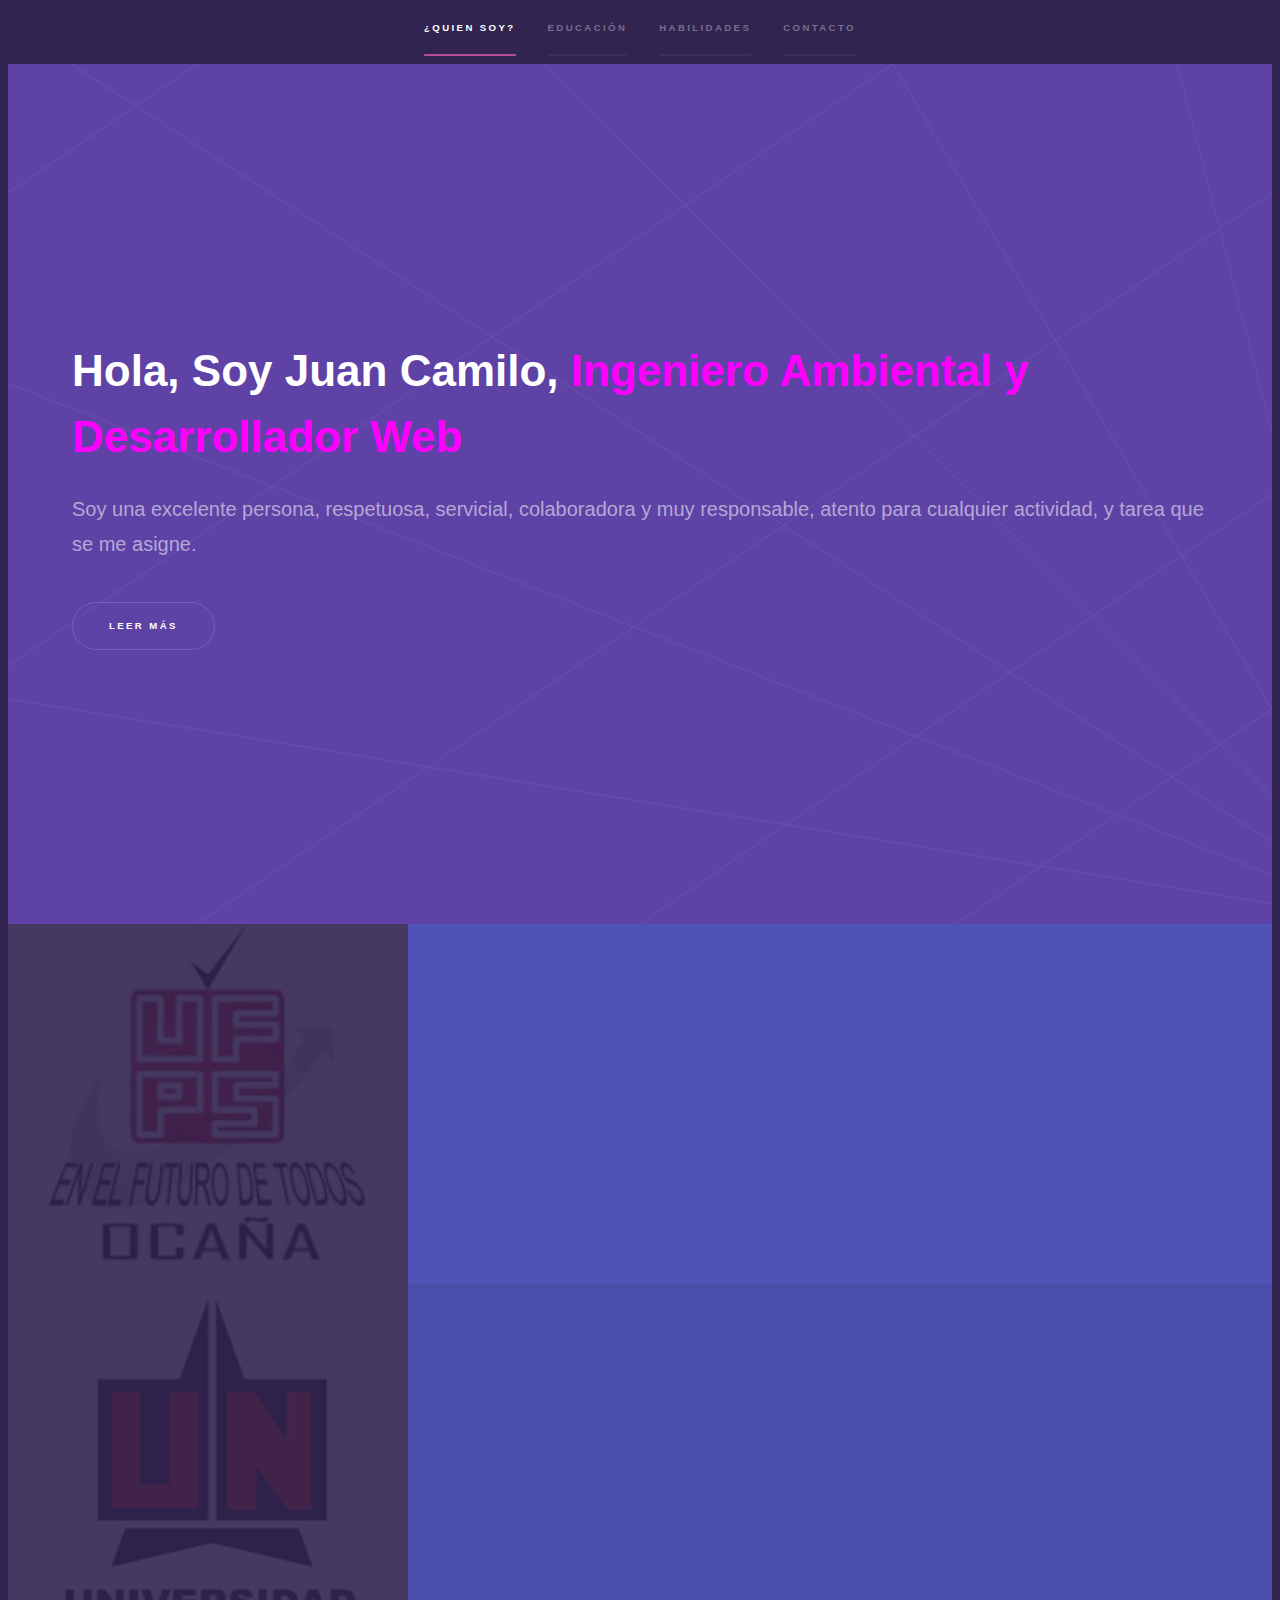
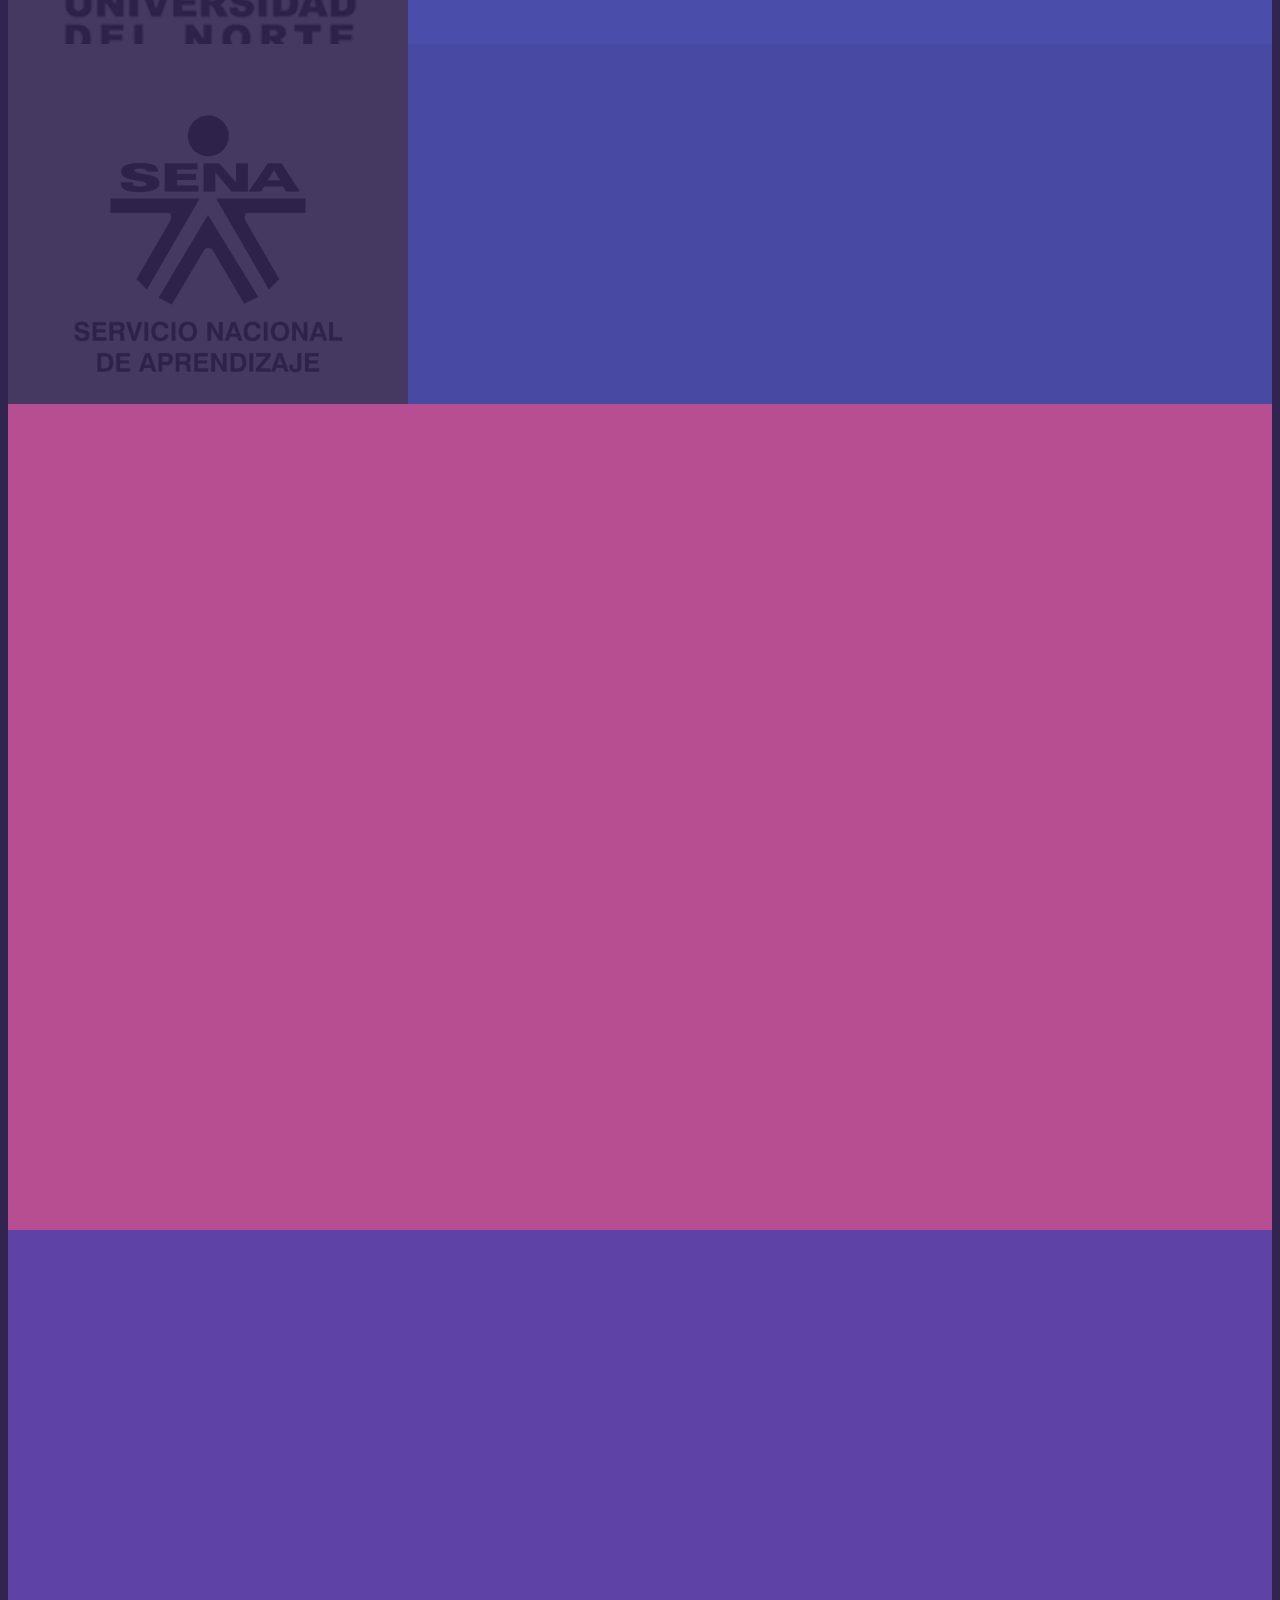
==== index.html @ 14f46b08 "Cambio Imagenes" ====
<!DOCTYPE HTML>

<html>
	<head>
		<title>Portafolio Juan Camilo</title>
		<meta charset="utf-8" />
		<meta name="viewport" content="width=device-width, initial-scale=1, user-scalable=no" />
		<link rel="stylesheet" href="assets/css/main.css" />
		<noscript><link rel="stylesheet" href="assets/css/noscript.css" /></noscript>
	</head>
	<body class="is-preload">

		<!-- Sidebar -->
			<section id="sidebar">
				<div class="inner">
					<nav>
						<ul>
							<li><a href="#intro">¿Quien Soy?</a></li>
							<li><a href="#one">Educación</a></li>
							<li><a href="#two">Habilidades</a></li>
							<li><a href="#three">Contacto</a></li>
						</ul>
					</nav>
				</div>
			</section>

		<!-- Wrapper -->
			<div id="wrapper">

				<!-- Intro -->
					<section id="intro" class="wrapper style1 fullscreen fade-up">
						<div class="inner">
							<h1>Hola, Soy Juan Camilo, <span style="color: fuchsia;">Ingeniero Ambiental y Desarrollador Web</span></h1>
							<p>Soy una excelente persona, respetuosa, servicial, colaboradora y muy responsable, atento para cualquier actividad, y tarea que se me asigne.<a href="http://html5up.net"></a><br />
							<a href="http://html5up.net/license"></a></p>
							<ul class="actions">
								<li><a href="#one" class="button scrolly">Leer más</a></li>
							</ul>
						</div>
					</section>

				<!-- One -->
					<section id="one" class="wrapper style2 spotlights">
						<section>
							<a class="image"><img src="images/descarga.jpeg" alt="" data-position="top center" /></a>
							<div class="content">
								<div class="inner">
									<h2>Ingeniería Ambiental</h2>
									<p>Egresado de la Universidad Francisco de Paula Santander</p>
								</div>
							</div>
						</section>
						<section>
							<a class="image"><img src="images/norte2.png" alt="" data-position="top center" /></a>
							<div class="content">
								<div class="inner">
									<h2>Diplomado en Desarrollo de Software (Universidad del Norte)</h2>
									<p>Programa de Misión Tic 2022</p>
									<span>Ciclo 1: Fundamentos de Programación en Python.<br />
										Ciclo 2: Programación Básica Java.<br />
										Ciclo 3: Desarrollo de software</span>
								</div>
							</div>
						</section>
						<section>
							<a class="image"><img src="images/sena1.jpg" alt="" data-position="top center" /></a>
							<div class="content">
								<div class="inner">
									<h2>Desarrollo de aplicaciones con interfaz grafica (Sena)</h2>
									<p>Manejo de eventos, clase y Objetos: JAVA.</p>
									<ul class="actions">
										<li><a href="generic.html" class="button">Leer más</a></li>
									</ul>
								</div>
							</div>
						</section>
					</section>

				<!-- Two -->
					<section id="two" class="wrapper style3 fade-up">
						<div class="inner">
							<h2>Mis Habilidades</h2>
							<p>Dentro mis habilidades y conocimientos se encuentran:</p>
							<div class="features">
								<section>
									<span class="icon solid major fa-code"></span>
									<h3>Lenguajes</h3>
									<span>Java<br />
										Python<br />
										JavaScript<br />
								</section>
								<section>
									<span class="icon solid major fa-lock"></span>
									<h3>Framework</h3>
									<p>Flask</p>
								</section>
								<section>
									<span class="icon solid major fa-cog"></span>
									<h3>Programas</h3>
									<span>Arcgis<br />
										Visual Studio Code<br />
										IntelliJ IDEA<br />
										Team Viewer<br />
								</section>
								<section>
									<span class="icon solid major fa-desktop"></span>
									<h3>Metodologías Ágiles</h3>
									<p>Scrum</p>
								</section>
								<section>
									<span class="icon solid major fa-link"></span>
									<h3>Idiomas</h3>
									<p>Ingles Intermedio</p>
								</section>
								<section>
									<span class="icon major fa-gem"></span>
									<h3>Software de control de versiones</h3>
									<span>GitHub<br />
									Git<br />
								</section>
							</div>
						</div>
					</section>

				<!-- Three -->
					<section id="three" class="wrapper style1 fade-up">
						<div class="inner">
							<h2>Ponerse en contacto</h2>
							<p>Información.</p>
							<div class="split style1">
								<section>
									<form method="post" action="#">
										<div class="fields">
											<div class="field half">
												<label for="name">Nombre</label>
												<input type="text" name="name" id="name" />
											</div>
											<div class="field half">
												<label for="email">Correo</label>
												<input type="text" name="email" id="email" />
											</div>
											<div class="field">
												<label for="message">Mensaje</label>
												<textarea name="message" id="message" rows="5"></textarea>
											</div>
										</div>
										<ul class="actions">
											<li><a href="" class="button submit">Enviar Mensaje</a></li>
										</ul>
									</form>
								</section>
								<section>
									<ul class="contact">
										<li>
											<h3>Dirección:</h3>
											<span>Carrera 22 # 5a-54<br />
											Barrio Las Palmas<br />
											Curumaní, Cesar<br />
											Colombia</span>
										</li>
										<li>
											<h3>Correo</h3>
											<span>cantillohenao@gmail.com</span>
										<li>
											<h3>Telefono Celular</h3>
											<span>3127083049</span>
										</li>
										<li>
											<h3>Redes Sociales</h3>
											<ul class="icons">
												<li><a href="https://twitter.com/cantillohenao" target="_black" class="icon brands fa-twitter"><span class="label">Twitter</span></a></li>
												<li><a href="https://www.facebook.com/cantillo12" target="_black" class="icon brands fa-facebook-f"><span class="label">Facebook</span></a></li>
												<li><a href="https://github.com/cantillohenao" target="_black" class="icon brands fa-github"><span class="label">GitHub</span></a></li>
												<li><a href="https://www.instagram.com/cantillohenao/" target="_black" class="icon brands fa-instagram"><span class="label">Instagram</span></a></li>
												<li><a href="https://www.linkedin.com/in/cantillohenao/" target="_black" class="icon brands fa-linkedin-in"><span class="label">LinkedIn</span></a></li>
											</ul>
										</li>
									</ul>
								</section>
							</div>
						</div>
					</section>

			</div>
		<!-- Scripts -->
			<script src="assets/js/jquery.min.js"></script>
			<script src="assets/js/jquery.scrollex.min.js"></script>
			<script src="assets/js/jquery.scrolly.min.js"></script>
			<script src="assets/js/browser.min.js"></script>
			<script src="assets/js/breakpoints.min.js"></script>
			<script src="assets/js/util.js"></script>
			<script src="assets/js/main.js"></script>
	</body>
</html>
---- assets/css/main.css ----
@import url(fontawesome-all.min.css);

/*
	Hyperspace by HTML5 UP
	html5up.net | @ajlkn
	Free for personal and commercial use under the CCA 3.0 license (html5up.net/license)
*/

html, body, div, span, applet, object,
iframe, h1, h2, h3, h4, h5, h6, p, blockquote,
pre, a, abbr, acronym, address, big, cite,
code, del, dfn, em, img, ins, kbd, q, s, samp,
small, strike, strong, sub, sup, tt, var, b,
u, i, center, dl, dt, dd, ol, ul, li, fieldset,
form, label, legend, table, caption, tbody,
tfoot, thead, tr, th, td, article, aside,
canvas, details, embed, figure, figcaption,
footer, header, hgroup, menu, nav, output, ruby,
section, summary, time, mark, audio, video {
	margin: 10;
	padding: 10;
	border: 10;
	font-size: 100%;
	font: inherit;
	vertical-align: baseline;}

article, aside, details, figcaption, figure,
footer, header, hgroup, menu, nav, section {
	display: block;}

body {
	line-height: 1;
}

ol, ul {
	list-style: none;
}

blockquote, q {
	quotes: none;
}

	blockquote:before, blockquote:after, q:before, q:after {
		content: '';
		content: none;
	}

table {
	border-collapse: collapse;
	border-spacing: 0;
}

body {
	-webkit-text-size-adjust: none;
}

mark {
	background-color: transparent;
	color: inherit;
}

input::-moz-focus-inner {
	border: 0;
	padding: 0;
}

input, select, textarea {
	-moz-appearance: none;
	-webkit-appearance: none;
	-ms-appearance: none;
	appearance: none;
}

/* Basic */

	@-ms-viewport {
		width: device-width;
	}

	body {
		-ms-overflow-style: scrollbar;
	}

	@media screen and (max-width: 480px) {

		html, body {
			min-width: 320px;
		}

	}

	html {
		box-sizing: border-box;
	}

	*, *:before, *:after {
		box-sizing: inherit;
	}

	body {
		background: #312450;
	}

		body.is-preload *, body.is-preload *:before, body.is-preload *:after {
			-moz-animation: none !important;
			-webkit-animation: none !important;
			-ms-animation: none !important;
			animation: none !important;
			-moz-transition: none !important;
			-webkit-transition: none !important;
			-ms-transition: none !important;
			transition: none !important;
		}

/* Type */

	body, input, select, textarea {
		color: rgba(255, 255, 255, 0.55);
		font-family: Arial, Helvetica, sans-serif;
		font-size: 16.5pt;
		font-weight: normal;
		line-height: 1.75;
	}

		@media screen and (max-width: 1680px) {

			body, input, select, textarea {
				font-size: 13pt;
			}

		}

		@media screen and (max-width: 1280px) {

			body, input, select, textarea {
				font-size: 12pt;
			}

		}

		@media screen and (max-width: 360px) {

			body, input, select, textarea {
				font-size: 11pt;
			}

		}

	a {
		-moz-transition: color 0.2s ease, border-bottom-color 0.2s ease;
		-webkit-transition: color 0.2s ease, border-bottom-color 0.2s ease;
		-ms-transition: color 0.2s ease, border-bottom-color 0.2s ease;
		transition: color 0.2s ease, border-bottom-color 0.2s ease;
		border-bottom: dotted 1px rgba(255, 255, 255, 0.35);
		color: inherit;
		text-decoration: none;
	}

		a:hover {
			border-bottom-color: transparent;
			color: #ffffff;
		}

	strong, b {
		color: #ffffff;
		font-weight: bold;
	}

	em, i {
		font-style: italic;
	}

	p {
		margin: 0 0 2em 0;
	}

	h1, h2, h3, h4, h5, h6 {
		color: #ffffff;
		font-weight: bold;
		line-height: 1.5;
		margin: 0 0 0.5em 0;
	}

		h1 a, h2 a, h3 a, h4 a, h5 a, h6 a {
			color: inherit;
			text-decoration: none;
		}

	h1 {
		font-size: 2.75em;
	}

		h1.major {
			margin: 0 0 1.3em 0;
			position: relative;
			padding-bottom: 0.35em;
		}

			h1.major:after {
				background-image: -moz-linear-gradient(to right, #5e42a6, #b74e91);
				background-image: -webkit-linear-gradient(to right, #5e42a6, #b74e91);
				background-image: -ms-linear-gradient(to right, #5e42a6, #b74e91);
				background-image: linear-gradient(to right, #5e42a6, #b74e91);
				-moz-transition: max-width 0.2s ease;
				-webkit-transition: max-width 0.2s ease;
				-ms-transition: max-width 0.2s ease;
				transition: max-width 0.2s ease;
				border-radius: 0.2em;
				bottom: 0;
				content: '';
				height: 0.05em;
				position: absolute;
				right: 0;
				width: 100%;
			}

	h2 {
		font-size: 1.75em;
	}

	h3 {
		font-size: 1.1em;
	}

	h4 {
		font-size: 1em;
	}

	h5 {
		font-size: 0.8em;
	}

	h6 {
		font-size: 0.6em;
	}

	@media screen and (max-width: 736px) {

		h1 {
			font-size: 2em;
		}

		h2 {
			font-size: 1.25em;
		}

		h3 {
			font-size: 1em;
		}

		h4 {
			font-size: 0.8em;
		}

		h5 {
			font-size: 0.6em;
		}

		h6 {
			font-size: 0.6em;
		}

	}

	sub {
		font-size: 0.8em;
		position: relative;
		top: 0.5em;
	}

	sup {
		font-size: 0.8em;
		position: relative;
		top: -0.5em;
	}

	blockquote {
		border-left: solid 4px rgba(255, 255, 255, 0.15);
		font-style: italic;
		margin: 0 0 2em 0;
		padding: 0.5em 0 0.5em 2em;
	}

	code {
		background: rgba(255, 255, 255, 0.05);
		border-radius: 0.25em;
		border: solid 1px rgba(255, 255, 255, 0.15);
		font-family: "Courier New", monospace;
		font-size: 0.9em;
		margin: 0 0.25em;
		padding: 0.25em 0.65em;
	}

	pre {
		-webkit-overflow-scrolling: touch;
		font-family: "Courier New", monospace;
		font-size: 0.9em;
		margin: 0 0 2em 0;
	}

		pre code {
			display: block;
			line-height: 1.75em;
			padding: 1em 1.5em;
			overflow-x: auto;
		}

	hr {
		border: 0;
		border-bottom: solid 1px rgba(255, 255, 255, 0.15);
		margin: 2em 0;
	}

		hr.major {
			margin: 3em 0;
		}

	.align-left {
		text-align: left;
	}

	.align-center {
		text-align: center;
	}

	.align-right {
		text-align: right;
	}

/* Row */

	.row {
		display: flex;
		flex-wrap: wrap;
		box-sizing: border-box;
		align-items: stretch;
	}

		.row > * {
			box-sizing: border-box;
		}

		.row.gtr-uniform > * > :last-child {
			margin-bottom: 0;
		}

		.row.aln-left {
			justify-content: flex-start;
		}

		.row.aln-center {
			justify-content: center;
		}

		.row.aln-right {
			justify-content: flex-end;
		}

		.row.aln-top {
			align-items: flex-start;
		}

		.row.aln-middle {
			align-items: center;
		}

		.row.aln-bottom {
			align-items: flex-end;
		}

		.row > .imp {
			order: -1;
		}

		.row > .col-1 {
			width: 8.33333%;
		}

		.row > .off-1 {
			margin-left: 8.33333%;
		}

		.row > .col-2 {
			width: 16.66667%;
		}

		.row > .off-2 {
			margin-left: 16.66667%;
		}

		.row > .col-3 {
			width: 25%;
		}

		.row > .off-3 {
			margin-left: 25%;
		}

		.row > .col-4 {
			width: 33.33333%;
		}

		.row > .off-4 {
			margin-left: 33.33333%;
		}

		.row > .col-5 {
			width: 41.66667%;
		}

		.row > .off-5 {
			margin-left: 41.66667%;
		}

		.row > .col-6 {
			width: 50%;
		}

		.row > .off-6 {
			margin-left: 50%;
		}

		.row > .col-7 {
			width: 58.33333%;
		}

		.row > .off-7 {
			margin-left: 58.33333%;
		}

		.row > .col-8 {
			width: 66.66667%;
		}

		.row > .off-8 {
			margin-left: 66.66667%;
		}

		.row > .col-9 {
			width: 75%;
		}

		.row > .off-9 {
			margin-left: 75%;
		}

		.row > .col-10 {
			width: 83.33333%;
		}

		.row > .off-10 {
			margin-left: 83.33333%;
		}

		.row > .col-11 {
			width: 91.66667%;
		}

		.row > .off-11 {
			margin-left: 91.66667%;
		}

		.row > .col-12 {
			width: 100%;
		}

		.row > .off-12 {
			margin-left: 100%;
		}

		.row.gtr-0 {
			margin-top: 0;
			margin-left: 0em;
		}

			.row.gtr-0 > * {
				padding: 0 0 0 0em;
			}

			.row.gtr-0.gtr-uniform {
				margin-top: 0em;
			}

				.row.gtr-0.gtr-uniform > * {
					padding-top: 0em;
				}

		.row.gtr-25 {
			margin-top: 0;
			margin-left: -0.375em;
		}

			.row.gtr-25 > * {
				padding: 0 0 0 0.375em;
			}

			.row.gtr-25.gtr-uniform {
				margin-top: -0.375em;
			}

				.row.gtr-25.gtr-uniform > * {
					padding-top: 0.375em;
				}

		.row.gtr-50 {
			margin-top: 0;
			margin-left: -0.75em;
		}

			.row.gtr-50 > * {
				padding: 0 0 0 0.75em;
			}

			.row.gtr-50.gtr-uniform {
				margin-top: -0.75em;
			}

				.row.gtr-50.gtr-uniform > * {
					padding-top: 0.75em;
				}

		.row {
			margin-top: 0;
			margin-left: -1.5em;
		}

			.row > * {
				padding: 0 0 0 1.5em;
			}

			.row.gtr-uniform {
				margin-top: -1.5em;
			}

				.row.gtr-uniform > * {
					padding-top: 1.5em;
				}

		.row.gtr-150 {
			margin-top: 0;
			margin-left: -2.25em;
		}

			.row.gtr-150 > * {
				padding: 0 0 0 2.25em;
			}

			.row.gtr-150.gtr-uniform {
				margin-top: -2.25em;
			}

				.row.gtr-150.gtr-uniform > * {
					padding-top: 2.25em;
				}

		.row.gtr-200 {
			margin-top: 0;
			margin-left: -3em;
		}

			.row.gtr-200 > * {
				padding: 0 0 0 3em;
			}

			.row.gtr-200.gtr-uniform {
				margin-top: -3em;
			}

				.row.gtr-200.gtr-uniform > * {
					padding-top: 3em;
				}

		@media screen and (max-width: 1680px) {

			.row {
				display: flex;
				flex-wrap: wrap;
				box-sizing: border-box;
				align-items: stretch;
			}

				.row > * {
					box-sizing: border-box;
				}

				.row.gtr-uniform > * > :last-child {
					margin-bottom: 0;
				}

				.row.aln-left {
					justify-content: flex-start;
				}

				.row.aln-center {
					justify-content: center;
				}

				.row.aln-right {
					justify-content: flex-end;
				}

				.row.aln-top {
					align-items: flex-start;
				}

				.row.aln-middle {
					align-items: center;
				}

				.row.aln-bottom {
					align-items: flex-end;
				}

				.row > .imp-xlarge {
					order: -1;
				}

				.row > .col-1-xlarge {
					width: 8.33333%;
				}

				.row > .off-1-xlarge {
					margin-left: 8.33333%;
				}

				.row > .col-2-xlarge {
					width: 16.66667%;
				}

				.row > .off-2-xlarge {
					margin-left: 16.66667%;
				}

				.row > .col-3-xlarge {
					width: 25%;
				}

				.row > .off-3-xlarge {
					margin-left: 25%;
				}

				.row > .col-4-xlarge {
					width: 33.33333%;
				}

				.row > .off-4-xlarge {
					margin-left: 33.33333%;
				}

				.row > .col-5-xlarge {
					width: 41.66667%;
				}

				.row > .off-5-xlarge {
					margin-left: 41.66667%;
				}

				.row > .col-6-xlarge {
					width: 50%;
				}

				.row > .off-6-xlarge {
					margin-left: 50%;
				}

				.row > .col-7-xlarge {
					width: 58.33333%;
				}

				.row > .off-7-xlarge {
					margin-left: 58.33333%;
				}

				.row > .col-8-xlarge {
					width: 66.66667%;
				}

				.row > .off-8-xlarge {
					margin-left: 66.66667%;
				}

				.row > .col-9-xlarge {
					width: 75%;
				}

				.row > .off-9-xlarge {
					margin-left: 75%;
				}

				.row > .col-10-xlarge {
					width: 83.33333%;
				}

				.row > .off-10-xlarge {
					margin-left: 83.33333%;
				}

				.row > .col-11-xlarge {
					width: 91.66667%;
				}

				.row > .off-11-xlarge {
					margin-left: 91.66667%;
				}

				.row > .col-12-xlarge {
					width: 100%;
				}

				.row > .off-12-xlarge {
					margin-left: 100%;
				}

				.row.gtr-0 {
					margin-top: 0;
					margin-left: 0em;
				}

					.row.gtr-0 > * {
						padding: 0 0 0 0em;
					}

					.row.gtr-0.gtr-uniform {
						margin-top: 0em;
					}

						.row.gtr-0.gtr-uniform > * {
							padding-top: 0em;
						}

				.row.gtr-25 {
					margin-top: 0;
					margin-left: -0.375em;
				}

					.row.gtr-25 > * {
						padding: 0 0 0 0.375em;
					}

					.row.gtr-25.gtr-uniform {
						margin-top: -0.375em;
					}

						.row.gtr-25.gtr-uniform > * {
							padding-top: 0.375em;
						}

				.row.gtr-50 {
					margin-top: 0;
					margin-left: -0.75em;
				}

					.row.gtr-50 > * {
						padding: 0 0 0 0.75em;
					}

					.row.gtr-50.gtr-uniform {
						margin-top: -0.75em;
					}

						.row.gtr-50.gtr-uniform > * {
							padding-top: 0.75em;
						}

				.row {
					margin-top: 0;
					margin-left: -1.5em;
				}

					.row > * {
						padding: 0 0 0 1.5em;
					}

					.row.gtr-uniform {
						margin-top: -1.5em;
					}

						.row.gtr-uniform > * {
							padding-top: 1.5em;
						}

				.row.gtr-150 {
					margin-top: 0;
					margin-left: -2.25em;
				}

					.row.gtr-150 > * {
						padding: 0 0 0 2.25em;
					}

					.row.gtr-150.gtr-uniform {
						margin-top: -2.25em;
					}

						.row.gtr-150.gtr-uniform > * {
							padding-top: 2.25em;
						}

				.row.gtr-200 {
					margin-top: 0;
					margin-left: -3em;
				}

					.row.gtr-200 > * {
						padding: 0 0 0 3em;
					}

					.row.gtr-200.gtr-uniform {
						margin-top: -3em;
					}

						.row.gtr-200.gtr-uniform > * {
							padding-top: 3em;
						}

		}

		@media screen and (max-width: 1280px) {

			.row {
				display: flex;
				flex-wrap: wrap;
				box-sizing: border-box;
				align-items: stretch;
			}

				.row > * {
					box-sizing: border-box;
				}

				.row.gtr-uniform > * > :last-child {
					margin-bottom: 0;
				}

				.row.aln-left {
					justify-content: flex-start;
				}

				.row.aln-center {
					justify-content: center;
				}

				.row.aln-right {
					justify-content: flex-end;
				}

				.row.aln-top {
					align-items: flex-start;
				}

				.row.aln-middle {
					align-items: center;
				}

				.row.aln-bottom {
					align-items: flex-end;
				}

				.row > .imp-large {
					order: -1;
				}

				.row > .col-1-large {
					width: 8.33333%;
				}

				.row > .off-1-large {
					margin-left: 8.33333%;
				}

				.row > .col-2-large {
					width: 16.66667%;
				}

				.row > .off-2-large {
					margin-left: 16.66667%;
				}

				.row > .col-3-large {
					width: 25%;
				}

				.row > .off-3-large {
					margin-left: 25%;
				}

				.row > .col-4-large {
					width: 33.33333%;
				}

				.row > .off-4-large {
					margin-left: 33.33333%;
				}

				.row > .col-5-large {
					width: 41.66667%;
				}

				.row > .off-5-large {
					margin-left: 41.66667%;
				}

				.row > .col-6-large {
					width: 50%;
				}

				.row > .off-6-large {
					margin-left: 50%;
				}

				.row > .col-7-large {
					width: 58.33333%;
				}

				.row > .off-7-large {
					margin-left: 58.33333%;
				}

				.row > .col-8-large {
					width: 66.66667%;
				}

				.row > .off-8-large {
					margin-left: 66.66667%;
				}

				.row > .col-9-large {
					width: 75%;
				}

				.row > .off-9-large {
					margin-left: 75%;
				}

				.row > .col-10-large {
					width: 83.33333%;
				}

				.row > .off-10-large {
					margin-left: 83.33333%;
				}

				.row > .col-11-large {
					width: 91.66667%;
				}

				.row > .off-11-large {
					margin-left: 91.66667%;
				}

				.row > .col-12-large {
					width: 100%;
				}

				.row > .off-12-large {
					margin-left: 100%;
				}

				.row.gtr-0 {
					margin-top: 0;
					margin-left: 0em;
				}

					.row.gtr-0 > * {
						padding: 0 0 0 0em;
					}

					.row.gtr-0.gtr-uniform {
						margin-top: 0em;
					}

						.row.gtr-0.gtr-uniform > * {
							padding-top: 0em;
						}

				.row.gtr-25 {
					margin-top: 0;
					margin-left: -0.375em;
				}

					.row.gtr-25 > * {
						padding: 0 0 0 0.375em;
					}

					.row.gtr-25.gtr-uniform {
						margin-top: -0.375em;
					}

						.row.gtr-25.gtr-uniform > * {
							padding-top: 0.375em;
						}

				.row.gtr-50 {
					margin-top: 0;
					margin-left: -0.75em;
				}

					.row.gtr-50 > * {
						padding: 0 0 0 0.75em;
					}

					.row.gtr-50.gtr-uniform {
						margin-top: -0.75em;
					}

						.row.gtr-50.gtr-uniform > * {
							padding-top: 0.75em;
						}

				.row {
					margin-top: 0;
					margin-left: -1.5em;
				}

					.row > * {
						padding: 0 0 0 1.5em;
					}

					.row.gtr-uniform {
						margin-top: -1.5em;
					}

						.row.gtr-uniform > * {
							padding-top: 1.5em;
						}

				.row.gtr-150 {
					margin-top: 0;
					margin-left: -2.25em;
				}

					.row.gtr-150 > * {
						padding: 0 0 0 2.25em;
					}

					.row.gtr-150.gtr-uniform {
						margin-top: -2.25em;
					}

						.row.gtr-150.gtr-uniform > * {
							padding-top: 2.25em;
						}

				.row.gtr-200 {
					margin-top: 0;
					margin-left: -3em;
				}

					.row.gtr-200 > * {
						padding: 0 0 0 3em;
					}

					.row.gtr-200.gtr-uniform {
						margin-top: -3em;
					}

						.row.gtr-200.gtr-uniform > * {
							padding-top: 3em;
						}

		}

		@media screen and (max-width: 980px) {

			.row {
				display: flex;
				flex-wrap: wrap;
				box-sizing: border-box;
				align-items: stretch;
			}

				.row > * {
					box-sizing: border-box;
				}

				.row.gtr-uniform > * > :last-child {
					margin-bottom: 0;
				}

				.row.aln-left {
					justify-content: flex-start;
				}

				.row.aln-center {
					justify-content: center;
				}

				.row.aln-right {
					justify-content: flex-end;
				}

				.row.aln-top {
					align-items: flex-start;
				}

				.row.aln-middle {
					align-items: center;
				}

				.row.aln-bottom {
					align-items: flex-end;
				}

				.row > .imp-medium {
					order: -1;
				}

				.row > .col-1-medium {
					width: 8.33333%;
				}

				.row > .off-1-medium {
					margin-left: 8.33333%;
				}

				.row > .col-2-medium {
					width: 16.66667%;
				}

				.row > .off-2-medium {
					margin-left: 16.66667%;
				}

				.row > .col-3-medium {
					width: 25%;
				}

				.row > .off-3-medium {
					margin-left: 25%;
				}

				.row > .col-4-medium {
					width: 33.33333%;
				}

				.row > .off-4-medium {
					margin-left: 33.33333%;
				}

				.row > .col-5-medium {
					width: 41.66667%;
				}

				.row > .off-5-medium {
					margin-left: 41.66667%;
				}

				.row > .col-6-medium {
					width: 50%;
				}

				.row > .off-6-medium {
					margin-left: 50%;
				}

				.row > .col-7-medium {
					width: 58.33333%;
				}

				.row > .off-7-medium {
					margin-left: 58.33333%;
				}

				.row > .col-8-medium {
					width: 66.66667%;
				}

				.row > .off-8-medium {
					margin-left: 66.66667%;
				}

				.row > .col-9-medium {
					width: 75%;
				}

				.row > .off-9-medium {
					margin-left: 75%;
				}

				.row > .col-10-medium {
					width: 83.33333%;
				}

				.row > .off-10-medium {
					margin-left: 83.33333%;
				}

				.row > .col-11-medium {
					width: 91.66667%;
				}

				.row > .off-11-medium {
					margin-left: 91.66667%;
				}

				.row > .col-12-medium {
					width: 100%;
				}

				.row > .off-12-medium {
					margin-left: 100%;
				}

				.row.gtr-0 {
					margin-top: 0;
					margin-left: 0em;
				}

					.row.gtr-0 > * {
						padding: 0 0 0 0em;
					}

					.row.gtr-0.gtr-uniform {
						margin-top: 0em;
					}

						.row.gtr-0.gtr-uniform > * {
							padding-top: 0em;
						}

				.row.gtr-25 {
					margin-top: 0;
					margin-left: -0.375em;
				}

					.row.gtr-25 > * {
						padding: 0 0 0 0.375em;
					}

					.row.gtr-25.gtr-uniform {
						margin-top: -0.375em;
					}

						.row.gtr-25.gtr-uniform > * {
							padding-top: 0.375em;
						}

				.row.gtr-50 {
					margin-top: 0;
					margin-left: -0.75em;
				}

					.row.gtr-50 > * {
						padding: 0 0 0 0.75em;
					}

					.row.gtr-50.gtr-uniform {
						margin-top: -0.75em;
					}

						.row.gtr-50.gtr-uniform > * {
							padding-top: 0.75em;
						}

				.row {
					margin-top: 0;
					margin-left: -1.5em;
				}

					.row > * {
						padding: 0 0 0 1.5em;
					}

					.row.gtr-uniform {
						margin-top: -1.5em;
					}

						.row.gtr-uniform > * {
							padding-top: 1.5em;
						}

				.row.gtr-150 {
					margin-top: 0;
					margin-left: -2.25em;
				}

					.row.gtr-150 > * {
						padding: 0 0 0 2.25em;
					}

					.row.gtr-150.gtr-uniform {
						margin-top: -2.25em;
					}

						.row.gtr-150.gtr-uniform > * {
							padding-top: 2.25em;
						}

				.row.gtr-200 {
					margin-top: 0;
					margin-left: -3em;
				}

					.row.gtr-200 > * {
						padding: 0 0 0 3em;
					}

					.row.gtr-200.gtr-uniform {
						margin-top: -3em;
					}

						.row.gtr-200.gtr-uniform > * {
							padding-top: 3em;
						}

		}

		@media screen and (max-width: 736px) {

			.row {
				display: flex;
				flex-wrap: wrap;
				box-sizing: border-box;
				align-items: stretch;
			}

				.row > * {
					box-sizing: border-box;
				}

				.row.gtr-uniform > * > :last-child {
					margin-bottom: 0;
				}

				.row.aln-left {
					justify-content: flex-start;
				}

				.row.aln-center {
					justify-content: center;
				}

				.row.aln-right {
					justify-content: flex-end;
				}

				.row.aln-top {
					align-items: flex-start;
				}

				.row.aln-middle {
					align-items: center;
				}

				.row.aln-bottom {
					align-items: flex-end;
				}

				.row > .imp-small {
					order: -1;
				}

				.row > .col-1-small {
					width: 8.33333%;
				}

				.row > .off-1-small {
					margin-left: 8.33333%;
				}

				.row > .col-2-small {
					width: 16.66667%;
				}

				.row > .off-2-small {
					margin-left: 16.66667%;
				}

				.row > .col-3-small {
					width: 25%;
				}

				.row > .off-3-small {
					margin-left: 25%;
				}

				.row > .col-4-small {
					width: 33.33333%;
				}

				.row > .off-4-small {
					margin-left: 33.33333%;
				}

				.row > .col-5-small {
					width: 41.66667%;
				}

				.row > .off-5-small {
					margin-left: 41.66667%;
				}

				.row > .col-6-small {
					width: 50%;
				}

				.row > .off-6-small {
					margin-left: 50%;
				}

				.row > .col-7-small {
					width: 58.33333%;
				}

				.row > .off-7-small {
					margin-left: 58.33333%;
				}

				.row > .col-8-small {
					width: 66.66667%;
				}

				.row > .off-8-small {
					margin-left: 66.66667%;
				}

				.row > .col-9-small {
					width: 75%;
				}

				.row > .off-9-small {
					margin-left: 75%;
				}

				.row > .col-10-small {
					width: 83.33333%;
				}

				.row > .off-10-small {
					margin-left: 83.33333%;
				}

				.row > .col-11-small {
					width: 91.66667%;
				}

				.row > .off-11-small {
					margin-left: 91.66667%;
				}

				.row > .col-12-small {
					width: 100%;
				}

				.row > .off-12-small {
					margin-left: 100%;
				}

				.row.gtr-0 {
					margin-top: 0;
					margin-left: 0em;
				}

					.row.gtr-0 > * {
						padding: 0 0 0 0em;
					}

					.row.gtr-0.gtr-uniform {
						margin-top: 0em;
					}

						.row.gtr-0.gtr-uniform > * {
							padding-top: 0em;
						}

				.row.gtr-25 {
					margin-top: 0;
					margin-left: -0.375em;
				}

					.row.gtr-25 > * {
						padding: 0 0 0 0.375em;
					}

					.row.gtr-25.gtr-uniform {
						margin-top: -0.375em;
					}

						.row.gtr-25.gtr-uniform > * {
							padding-top: 0.375em;
						}

				.row.gtr-50 {
					margin-top: 0;
					margin-left: -0.75em;
				}

					.row.gtr-50 > * {
						padding: 0 0 0 0.75em;
					}

					.row.gtr-50.gtr-uniform {
						margin-top: -0.75em;
					}

						.row.gtr-50.gtr-uniform > * {
							padding-top: 0.75em;
						}

				.row {
					margin-top: 0;
					margin-left: -1.5em;
				}

					.row > * {
						padding: 0 0 0 1.5em;
					}

					.row.gtr-uniform {
						margin-top: -1.5em;
					}

						.row.gtr-uniform > * {
							padding-top: 1.5em;
						}

				.row.gtr-150 {
					margin-top: 0;
					margin-left: -2.25em;
				}

					.row.gtr-150 > * {
						padding: 0 0 0 2.25em;
					}

					.row.gtr-150.gtr-uniform {
						margin-top: -2.25em;
					}

						.row.gtr-150.gtr-uniform > * {
							padding-top: 2.25em;
						}

				.row.gtr-200 {
					margin-top: 0;
					margin-left: -3em;
				}

					.row.gtr-200 > * {
						padding: 0 0 0 3em;
					}

					.row.gtr-200.gtr-uniform {
						margin-top: -3em;
					}

						.row.gtr-200.gtr-uniform > * {
							padding-top: 3em;
						}

		}

		@media screen and (max-width: 480px) {

			.row {
				display: flex;
				flex-wrap: wrap;
				box-sizing: border-box;
				align-items: stretch;
			}

				.row > * {
					box-sizing: border-box;
				}

				.row.gtr-uniform > * > :last-child {
					margin-bottom: 0;
				}

				.row.aln-left {
					justify-content: flex-start;
				}

				.row.aln-center {
					justify-content: center;
				}

				.row.aln-right {
					justify-content: flex-end;
				}

				.row.aln-top {
					align-items: flex-start;
				}

				.row.aln-middle {
					align-items: center;
				}

				.row.aln-bottom {
					align-items: flex-end;
				}

				.row > .imp-xsmall {
					order: -1;
				}

				.row > .col-1-xsmall {
					width: 8.33333%;
				}

				.row > .off-1-xsmall {
					margin-left: 8.33333%;
				}

				.row > .col-2-xsmall {
					width: 16.66667%;
				}

				.row > .off-2-xsmall {
					margin-left: 16.66667%;
				}

				.row > .col-3-xsmall {
					width: 25%;
				}

				.row > .off-3-xsmall {
					margin-left: 25%;
				}

				.row > .col-4-xsmall {
					width: 33.33333%;
				}

				.row > .off-4-xsmall {
					margin-left: 33.33333%;
				}

				.row > .col-5-xsmall {
					width: 41.66667%;
				}

				.row > .off-5-xsmall {
					margin-left: 41.66667%;
				}

				.row > .col-6-xsmall {
					width: 50%;
				}

				.row > .off-6-xsmall {
					margin-left: 50%;
				}

				.row > .col-7-xsmall {
					width: 58.33333%;
				}

				.row > .off-7-xsmall {
					margin-left: 58.33333%;
				}

				.row > .col-8-xsmall {
					width: 66.66667%;
				}

				.row > .off-8-xsmall {
					margin-left: 66.66667%;
				}

				.row > .col-9-xsmall {
					width: 75%;
				}

				.row > .off-9-xsmall {
					margin-left: 75%;
				}

				.row > .col-10-xsmall {
					width: 83.33333%;
				}

				.row > .off-10-xsmall {
					margin-left: 83.33333%;
				}

				.row > .col-11-xsmall {
					width: 91.66667%;
				}

				.row > .off-11-xsmall {
					margin-left: 91.66667%;
				}

				.row > .col-12-xsmall {
					width: 100%;
				}

				.row > .off-12-xsmall {
					margin-left: 100%;
				}

				.row.gtr-0 {
					margin-top: 0;
					margin-left: 0em;
				}

					.row.gtr-0 > * {
						padding: 0 0 0 0em;
					}

					.row.gtr-0.gtr-uniform {
						margin-top: 0em;
					}

						.row.gtr-0.gtr-uniform > * {
							padding-top: 0em;
						}

				.row.gtr-25 {
					margin-top: 0;
					margin-left: -0.375em;
				}

					.row.gtr-25 > * {
						padding: 0 0 0 0.375em;
					}

					.row.gtr-25.gtr-uniform {
						margin-top: -0.375em;
					}

						.row.gtr-25.gtr-uniform > * {
							padding-top: 0.375em;
						}

				.row.gtr-50 {
					margin-top: 0;
					margin-left: -0.75em;
				}

					.row.gtr-50 > * {
						padding: 0 0 0 0.75em;
					}

					.row.gtr-50.gtr-uniform {
						margin-top: -0.75em;
					}

						.row.gtr-50.gtr-uniform > * {
							padding-top: 0.75em;
						}

				.row {
					margin-top: 0;
					margin-left: -1.5em;
				}

					.row > * {
						padding: 0 0 0 1.5em;
					}

					.row.gtr-uniform {
						margin-top: -1.5em;
					}

						.row.gtr-uniform > * {
							padding-top: 1.5em;
						}

				.row.gtr-150 {
					margin-top: 0;
					margin-left: -2.25em;
				}

					.row.gtr-150 > * {
						padding: 0 0 0 2.25em;
					}

					.row.gtr-150.gtr-uniform {
						margin-top: -2.25em;
					}

						.row.gtr-150.gtr-uniform > * {
							padding-top: 2.25em;
						}

				.row.gtr-200 {
					margin-top: 0;
					margin-left: -3em;
				}

					.row.gtr-200 > * {
						padding: 0 0 0 3em;
					}

					.row.gtr-200.gtr-uniform {
						margin-top: -3em;
					}

						.row.gtr-200.gtr-uniform > * {
							padding-top: 3em;
						}

		}

/* Box */

	.box {
		border-radius: 0.25em;
		border: solid 1px rgba(255, 255, 255, 0.15);
		margin-bottom: 2em;
		padding: 1.5em;
	}

		.box > :last-child,
		.box > :last-child > :last-child,
		.box > :last-child > :last-child > :last-child {
			margin-bottom: 0;
		}

		.box.alt {
			border: 0;
			border-radius: 0;
			padding: 0;
		}

/* Button */

	input[type="submit"],
	input[type="reset"],
	input[type="button"],
	button,
	.button {
		-moz-appearance: none;
		-webkit-appearance: none;
		-ms-appearance: none;
		appearance: none;
		-moz-transition: border-color 0.2s ease;
		-webkit-transition: border-color 0.2s ease;
		-ms-transition: border-color 0.2s ease;
		transition: border-color 0.2s ease;
		background-color: transparent;
		border: solid 1px !important;
		border-color: rgba(255, 255, 255, 0.15) !important;
		border-radius: 3em;
		color: #ffffff !important;
		cursor: pointer;
		display: inline-block;
		font-size: 0.6em;
		font-weight: bold;
		height: calc(4.75em + 2px);
		letter-spacing: 0.25em;
		line-height: 4.75em;
		outline: 0;
		padding: 0 3.75em;
		position: relative;
		text-align: center;
		text-decoration: none;
		text-transform: uppercase;
		white-space: nowrap;
	}

		input[type="submit"]:after,
		input[type="reset"]:after,
		input[type="button"]:after,
		button:after,
		.button:after {
			-moz-transform: scale(0.25);
			-webkit-transform: scale(0.25);
			-ms-transform: scale(0.25);
			transform: scale(0.25);
			pointer-events: none;
			-moz-transition: opacity 0.2s ease, -moz-transform 0.2s ease;
			-webkit-transition: opacity 0.2s ease, -webkit-transform 0.2s ease;
			-ms-transition: opacity 0.2s ease, -ms-transform 0.2s ease;
			transition: opacity 0.2s ease, transform 0.2s ease;
			background: #ffffff;
			border-radius: 3em;
			content: '';
			height: 100%;
			left: 0;
			opacity: 0;
			position: absolute;
			top: 0;
			width: 100%;
		}

		input[type="submit"].icon:before,
		input[type="reset"].icon:before,
		input[type="button"].icon:before,
		button.icon:before,
		.button.icon:before {
			margin-right: 0.75em;
		}

		input[type="submit"].fit,
		input[type="reset"].fit,
		input[type="button"].fit,
		button.fit,
		.button.fit {
			width: 100%;
		}

		input[type="submit"].small,
		input[type="reset"].small,
		input[type="button"].small,
		button.small,
		.button.small {
			font-size: 0.4em;
		}

		input[type="submit"].large,
		input[type="reset"].large,
		input[type="button"].large,
		button.large,
		.button.large {
			font-size: 0.8em;
		}

		input[type="submit"].primary,
		input[type="reset"].primary,
		input[type="button"].primary,
		button.primary,
		.button.primary {
			background-color: #ffffff;
			color: #312450 !important;
		}

			input[type="submit"].primary:after,
			input[type="reset"].primary:after,
			input[type="button"].primary:after,
			button.primary:after,
			.button.primary:after {
				display: none;
			}

		input[type="submit"].disabled, input[type="submit"]:disabled,
		input[type="reset"].disabled,
		input[type="reset"]:disabled,
		input[type="button"].disabled,
		input[type="button"]:disabled,
		button.disabled,
		button:disabled,
		.button.disabled,
		.button:disabled {
			cursor: default;
			opacity: 0.5;
			pointer-events: none;
		}

		input[type="submit"]:hover,
		input[type="reset"]:hover,
		input[type="button"]:hover,
		button:hover,
		.button:hover {
			border-color: rgba(255, 255, 255, 0.55) !important;
		}

			input[type="submit"]:hover:after,
			input[type="reset"]:hover:after,
			input[type="button"]:hover:after,
			button:hover:after,
			.button:hover:after {
				opacity: 0.05;
				-moz-transform: scale(1);
				-webkit-transform: scale(1);
				-ms-transform: scale(1);
				transform: scale(1);
			}

			input[type="submit"]:hover:active,
			input[type="reset"]:hover:active,
			input[type="button"]:hover:active,
			button:hover:active,
			.button:hover:active {
				border-color: #ffffff !important;
			}

				input[type="submit"]:hover:active:after,
				input[type="reset"]:hover:active:after,
				input[type="button"]:hover:active:after,
				button:hover:active:after,
				.button:hover:active:after {
					opacity: 0.1;
				}

/* Features */

	.features {
		display: -moz-flex;
		display: -webkit-flex;
		display: -ms-flex;
		display: flex;
		-moz-flex-wrap: wrap;
		-webkit-flex-wrap: wrap;
		-ms-flex-wrap: wrap;
		flex-wrap: wrap;
		border-radius: 0.25em;
		border: solid 1px rgba(255, 255, 255, 0.15);
		background: rgba(255, 255, 255, 0.05);
		margin: 0 0 2em 0;
	}

		.features section {
			padding: 3.5em 3em 1em 7em ;
			width: 50%;
			border-top: solid 1px rgba(255, 255, 255, 0.15);
			position: relative;
		}

			.features section:nth-child(-n + 2) {
				border-top-width: 0;
			}

			.features section:nth-child(2n) {
				border-left: solid 1px rgba(255, 255, 255, 0.15);
			}

			.features section .icon {
				-moz-transition: opacity 0.5s ease, -moz-transform 0.5s ease;
				-webkit-transition: opacity 0.5s ease, -webkit-transform 0.5s ease;
				-ms-transition: opacity 0.5s ease, -ms-transform 0.5s ease;
				transition: opacity 0.5s ease, transform 0.5s ease;
				-moz-transition-delay: 1s;
				-webkit-transition-delay: 1s;
				-ms-transition-delay: 1s;
				transition-delay: 1s;
				-moz-transform: scale(1);
				-webkit-transform: scale(1);
				-ms-transform: scale(1);
				transform: scale(1);
				position: absolute;
				left: 3em;
				top: 3em;
				opacity: 1;
			}

			.features section:nth-child(1) .icon {
				-moz-transition-delay: 0.15s;
				-webkit-transition-delay: 0.15s;
				-ms-transition-delay: 0.15s;
				transition-delay: 0.15s;
			}

			.features section:nth-child(2) .icon {
				-moz-transition-delay: 0.3s;
				-webkit-transition-delay: 0.3s;
				-ms-transition-delay: 0.3s;
				transition-delay: 0.3s;
			}

			.features section:nth-child(3) .icon {
				-moz-transition-delay: 0.45s;
				-webkit-transition-delay: 0.45s;
				-ms-transition-delay: 0.45s;
				transition-delay: 0.45s;
			}

			.features section:nth-child(4) .icon {
				-moz-transition-delay: 0.6s;
				-webkit-transition-delay: 0.6s;
				-ms-transition-delay: 0.6s;
				transition-delay: 0.6s;
			}

			.features section:nth-child(5) .icon {
				-moz-transition-delay: 0.75s;
				-webkit-transition-delay: 0.75s;
				-ms-transition-delay: 0.75s;
				transition-delay: 0.75s;
			}

			.features section:nth-child(6) .icon {
				-moz-transition-delay: 0.9s;
				-webkit-transition-delay: 0.9s;
				-ms-transition-delay: 0.9s;
				transition-delay: 0.9s;
			}

			.features section:nth-child(7) .icon {
				-moz-transition-delay: 1.05s;
				-webkit-transition-delay: 1.05s;
				-ms-transition-delay: 1.05s;
				transition-delay: 1.05s;
			}

			.features section:nth-child(8) .icon {
				-moz-transition-delay: 1.2s;
				-webkit-transition-delay: 1.2s;
				-ms-transition-delay: 1.2s;
				transition-delay: 1.2s;
			}

			.features section:nth-child(9) .icon {
				-moz-transition-delay: 1.35s;
				-webkit-transition-delay: 1.35s;
				-ms-transition-delay: 1.35s;
				transition-delay: 1.35s;
			}

			.features section:nth-child(10) .icon {
				-moz-transition-delay: 1.5s;
				-webkit-transition-delay: 1.5s;
				-ms-transition-delay: 1.5s;
				transition-delay: 1.5s;
			}

			.features section:nth-child(11) .icon {
				-moz-transition-delay: 1.65s;
				-webkit-transition-delay: 1.65s;
				-ms-transition-delay: 1.65s;
				transition-delay: 1.65s;
			}

			.features section:nth-child(12) .icon {
				-moz-transition-delay: 1.8s;
				-webkit-transition-delay: 1.8s;
				-ms-transition-delay: 1.8s;
				transition-delay: 1.8s;
			}

			.features section:nth-child(13) .icon {
				-moz-transition-delay: 1.95s;
				-webkit-transition-delay: 1.95s;
				-ms-transition-delay: 1.95s;
				transition-delay: 1.95s;
			}

			.features section:nth-child(14) .icon {
				-moz-transition-delay: 2.1s;
				-webkit-transition-delay: 2.1s;
				-ms-transition-delay: 2.1s;
				transition-delay: 2.1s;
			}

			.features section:nth-child(15) .icon {
				-moz-transition-delay: 2.25s;
				-webkit-transition-delay: 2.25s;
				-ms-transition-delay: 2.25s;
				transition-delay: 2.25s;
			}

			.features section:nth-child(16) .icon {
				-moz-transition-delay: 2.4s;
				-webkit-transition-delay: 2.4s;
				-ms-transition-delay: 2.4s;
				transition-delay: 2.4s;
			}

			.features section:nth-child(17) .icon {
				-moz-transition-delay: 2.55s;
				-webkit-transition-delay: 2.55s;
				-ms-transition-delay: 2.55s;
				transition-delay: 2.55s;
			}

			.features section:nth-child(18) .icon {
				-moz-transition-delay: 2.7s;
				-webkit-transition-delay: 2.7s;
				-ms-transition-delay: 2.7s;
				transition-delay: 2.7s;
			}

			.features section:nth-child(19) .icon {
				-moz-transition-delay: 2.85s;
				-webkit-transition-delay: 2.85s;
				-ms-transition-delay: 2.85s;
				transition-delay: 2.85s;
			}

			.features section:nth-child(20) .icon {
				-moz-transition-delay: 3s;
				-webkit-transition-delay: 3s;
				-ms-transition-delay: 3s;
				transition-delay: 3s;
			}

		.features.inactive section .icon {
			-moz-transform: scale(0.5);
			-webkit-transform: scale(0.5);
			-ms-transform: scale(0.5);
			transform: scale(0.5);
			opacity: 0;
		}

		@media screen and (max-width: 980px) {

			.features {
				display: block;
			}

				.features section {
					border-top-width: 1px !important;
					border-left-width: 0 !important;
					width: 100%;
				}

					.features section:first-child {
						border-top-width: 0 !important;
					}

		}

		@media screen and (max-width: 736px) {

			.features section {
				padding: 2.5em 1.5em 0.1em 5.5em ;
			}

				.features section .icon {
					left: 1.5em;
					top: 2em;
				}

		}

		@media screen and (max-width: 480px) {

			.features section {
				padding: 2em 1.5em 0.1em 1.5em ;
			}

				.features section .icon {
					left: 0;
					position: relative;
					top: 0;
				}

		}

/* Form */

	form {
		margin: 0 0 2em 0;
	}

		form > :last-child {
			margin-bottom: 0;
		}

		form > .fields {
			display: -moz-flex;
			display: -webkit-flex;
			display: -ms-flex;
			display: flex;
			-moz-flex-wrap: wrap;
			-webkit-flex-wrap: wrap;
			-ms-flex-wrap: wrap;
			flex-wrap: wrap;
			width: calc(100% + 3em);
			margin: -1.5em 0 2em -1.5em;
		}

			form > .fields > .field {
				-moz-flex-grow: 0;
				-webkit-flex-grow: 0;
				-ms-flex-grow: 0;
				flex-grow: 0;
				-moz-flex-shrink: 0;
				-webkit-flex-shrink: 0;
				-ms-flex-shrink: 0;
				flex-shrink: 0;
				padding: 1.5em 0 0 1.5em;
				width: calc(100% - 1.5em);
			}

				form > .fields > .field.half {
					width: calc(50% - 0.75em);
				}

				form > .fields > .field.third {
					width: calc(100%/3 - 0.5em);
				}

				form > .fields > .field.quarter {
					width: calc(25% - 0.375em);
				}

		@media screen and (max-width: 480px) {

			form > .fields {
				width: calc(100% + 3em);
				margin: -1.5em 0 2em -1.5em;
			}

				form > .fields > .field {
					padding: 1.5em 0 0 1.5em;
					width: calc(100% - 1.5em);
				}

					form > .fields > .field.half {
						width: calc(100% - 1.5em);
					}

					form > .fields > .field.third {
						width: calc(100% - 1.5em);
					}

					form > .fields > .field.quarter {
						width: calc(100% - 1.5em);
					}

		}

	label {
		color: #ffffff;
		font-weight: bold;
		line-height: 1.5;
		margin: 0 0 0.7em 0;
		display: block;
		font-size: 1.1em;
	}

	input[type="text"],
	input[type="password"],
	input[type="email"],
	input[type="tel"],
	select,
	textarea {
		-moz-appearance: none;
		-webkit-appearance: none;
		-ms-appearance: none;
		appearance: none;
		background: rgba(255, 255, 255, 0.05);
		border-radius: 0.25em;
		border: none;
		border: solid 1px rgba(255, 255, 255, 0.15);
		color: inherit;
		display: block;
		outline: 0;
		padding: 0 1em;
		text-decoration: none;
		width: 100%;
	}

		input[type="text"]:invalid,
		input[type="password"]:invalid,
		input[type="email"]:invalid,
		input[type="tel"]:invalid,
		select:invalid,
		textarea:invalid {
			box-shadow: none;
		}

		input[type="text"]:focus,
		input[type="password"]:focus,
		input[type="email"]:focus,
		input[type="tel"]:focus,
		select:focus,
		textarea:focus {
			border-color: #ffffff;
			box-shadow: 0 0 0 1px #ffffff;
		}

	select {
		background-image: url("data:image/svg+xml;charset=utf8,%3Csvg xmlns='http://www.w3.org/2000/svg' width='40' height='40' preserveAspectRatio='none' viewBox='0 0 40 40'%3E%3Cpath d='M9.4,12.3l10.4,10.4l10.4-10.4c0.2-0.2,0.5-0.4,0.9-0.4c0.3,0,0.6,0.1,0.9,0.4l3.3,3.3c0.2,0.2,0.4,0.5,0.4,0.9 c0,0.4-0.1,0.6-0.4,0.9L20.7,31.9c-0.2,0.2-0.5,0.4-0.9,0.4c-0.3,0-0.6-0.1-0.9-0.4L4.3,17.3c-0.2-0.2-0.4-0.5-0.4-0.9 c0-0.4,0.1-0.6,0.4-0.9l3.3-3.3c0.2-0.2,0.5-0.4,0.9-0.4S9.1,12.1,9.4,12.3z' fill='rgba(255, 255, 255, 0.15)' /%3E%3C/svg%3E");
		background-size: 1.25rem;
		background-repeat: no-repeat;
		background-position: calc(100% - 1rem) center;
		height: 2.75em;
		padding-right: 2.75em;
		text-overflow: ellipsis;
	}

		select option {
			color: #ffffff;
			background: #312450;
		}

		select:focus::-ms-value {
			background-color: transparent;
		}

		select::-ms-expand {
			display: none;
		}

	input[type="text"],
	input[type="password"],
	input[type="email"],
	select {
		height: 2.75em;
	}

	textarea {
		padding: 0.75em 1em;
	}

		body.is-ie textarea {
			min-height: 10em;
		}

	input[type="checkbox"],
	input[type="radio"] {
		-moz-appearance: none;
		-webkit-appearance: none;
		-ms-appearance: none;
		appearance: none;
		display: block;
		float: left;
		margin-right: -2em;
		opacity: 0;
		width: 1em;
		z-index: -1;
	}

		input[type="checkbox"] + label,
		input[type="radio"] + label {
			text-decoration: none;
			color: rgba(255, 255, 255, 0.55);
			cursor: pointer;
			display: inline-block;
			font-size: 1em;
			font-weight: normal;
			padding-left: 2.4em;
			padding-right: 0.75em;
			position: relative;
		}

			input[type="checkbox"] + label:before,
			input[type="radio"] + label:before {
				-moz-osx-font-smoothing: grayscale;
				-webkit-font-smoothing: antialiased;
				display: inline-block;
				font-style: normal;
				font-variant: normal;
				text-rendering: auto;
				line-height: 1;
				text-transform: none !important;
				font-family: 'Font Awesome 5 Free';
				font-weight: 900;
			}

			input[type="checkbox"] + label:before,
			input[type="radio"] + label:before {
				background: rgba(255, 255, 255, 0.05);
				border-radius: 0.25em;
				border: solid 1px rgba(255, 255, 255, 0.15);
				content: '';
				display: inline-block;
				font-size: 0.8em;
				height: 2.0625em;
				left: 0;
				line-height: 2.0625em;
				position: absolute;
				text-align: center;
				top: 0;
				width: 2.0625em;
			}

		input[type="checkbox"]:checked + label:before,
		input[type="radio"]:checked + label:before {
			background: #ffffff;
			border-color: #ffffff;
			color: #b74e91;
			content: '\f00c';
		}

		input[type="checkbox"]:focus + label:before,
		input[type="radio"]:focus + label:before {
			border-color: #ffffff;
			box-shadow: 0 0 0 1px #ffffff;
		}

	input[type="checkbox"] + label:before {
		border-radius: 0.25em;
	}

	input[type="radio"] + label:before {
		border-radius: 100%;
	}

	::-webkit-input-placeholder {
		color: rgba(255, 255, 255, 0.35) !important;
		opacity: 1.0;
	}

	:-moz-placeholder {
		color: rgba(255, 255, 255, 0.35) !important;
		opacity: 1.0;
	}

	::-moz-placeholder {
		color: rgba(255, 255, 255, 0.35) !important;
		opacity: 1.0;
	}

	:-ms-input-placeholder {
		color: rgba(255, 255, 255, 0.35) !important;
		opacity: 1.0;
	}

/* Icon */

	.icon {
		text-decoration: none;
		border-bottom: none;
		position: relative;
	}

		.icon:before {
			-moz-osx-font-smoothing: grayscale;
			-webkit-font-smoothing: antialiased;
			display: inline-block;
			font-style: normal;
			font-variant: normal;
			text-rendering: auto;
			line-height: 1;
			text-transform: none !important;
			font-family: 'Font Awesome 5 Free';
			font-weight: 400;
		}

		.icon > .label {
			display: none;
		}

		.icon:before {
			line-height: inherit;
		}

		.icon.solid:before {
			font-weight: 900;
		}

		.icon.brands:before {
			font-family: 'Font Awesome 5 Brands';
		}

		.icon.major {
			width: 2.5em;
			height: 2.5em;
			display: block;
			background: #ffffff;
			border-radius: 100%;
			color: #312450;
			text-align: center;
			line-height: 2.5em;
			margin: 0 0 1.3em 0;
		}

			.icon.major:before {
				font-size: 1.25em;
			}

				.wrapper.style1 .icon.major:before {
					color: #5e42a6;
				}

				.wrapper.style1-alt .icon.major:before {
					color: #493382;
				}

				.wrapper.style2 .icon.major:before {
					color: #5052b5;
				}

				.wrapper.style2-alt .icon.major:before {
					color: #3e4094;
				}

				.wrapper.style3 .icon.major:before {
					color: #b74e91;
				}

				.wrapper.style3-alt .icon.major:before {
					color: #953d75;
				}

/* Image */

	.image {
		border-radius: 0.25em;
		border: 0;
		display: inline-block;
		position: relative;
	}

		.image img {
			border-radius: 0.25em;
			display: block;
		}

		.image.left, .image.right {
			max-width: 40%;
		}

			.image.left img, .image.right img {
				width: 100%;
			}

		.image.left {
			float: left;
			margin: 0 1.5em 1em 0;
			top: 0.25em;
		}

		.image.right {
			float: right;
			margin: 0 0 1em 1.5em;
			top: 0.25em;
		}

		.image.fit {
			display: block;
			margin: 0 0 2em 0;
			width: 100%;
		}

			.image.fit img {
				width: 100%;
			}

		.image.main {
			display: block;
			margin: 0 0 3em 0;
			width: 100%;
		}

			.image.main img {
				width: 100%;
			}

/* List */

	ol {
		list-style: decimal;
		margin: 0 0 2em 0;
		padding-left: 1.25em;
	}

		ol li {
			padding-left: 0.25em;
		}

	ul {
		list-style: disc;
		margin: 0 0 2em 0;
		padding-left: 1em;
	}

		ul li {
			padding-left: 0.5em;
		}

		ul.alt {
			list-style: none;
			padding-left: 0;
		}

			ul.alt li {
				border-top: solid 1px rgba(255, 255, 255, 0.15);
				padding: 0.5em 0;
			}

				ul.alt li:first-child {
					border-top: 0;
					padding-top: 0;
				}

	dl {
		margin: 0 0 2em 0;
	}

		dl dt {
			display: block;
			font-weight: bold;
			margin: 0 0 1em 0;
		}

		dl dd {
			margin-left: 2em;
		}

/* Actions */

	ul.actions {
		display: -moz-flex;
		display: -webkit-flex;
		display: -ms-flex;
		display: flex;
		cursor: default;
		list-style: none;
		margin-left: -1em;
		padding-left: 0;
	}

		ul.actions li {
			padding: 0 0 0 1em;
			vertical-align: middle;
		}

		ul.actions.special {
			-moz-justify-content: center;
			-webkit-justify-content: center;
			-ms-justify-content: center;
			justify-content: center;
			width: 100%;
			margin-left: 0;
		}

			ul.actions.special li:first-child {
				padding-left: 0;
			}

		ul.actions.stacked {
			-moz-flex-direction: column;
			-webkit-flex-direction: column;
			-ms-flex-direction: column;
			flex-direction: column;
			margin-left: 0;
		}

			ul.actions.stacked li {
				padding: 1.3em 0 0 0;
			}

				ul.actions.stacked li:first-child {
					padding-top: 0;
				}

		ul.actions.fit {
			width: calc(100% + 1em);
		}

			ul.actions.fit li {
				-moz-flex-grow: 1;
				-webkit-flex-grow: 1;
				-ms-flex-grow: 1;
				flex-grow: 1;
				-moz-flex-shrink: 1;
				-webkit-flex-shrink: 1;
				-ms-flex-shrink: 1;
				flex-shrink: 1;
				width: 100%;
			}

				ul.actions.fit li > * {
					width: 100%;
				}

			ul.actions.fit.stacked {
				width: 100%;
			}

		@media screen and (max-width: 480px) {

			ul.actions:not(.fixed) {
				-moz-flex-direction: column;
				-webkit-flex-direction: column;
				-ms-flex-direction: column;
				flex-direction: column;
				margin-left: 0;
				width: 100% !important;
			}

				ul.actions:not(.fixed) li {
					-moz-flex-grow: 1;
					-webkit-flex-grow: 1;
					-ms-flex-grow: 1;
					flex-grow: 1;
					-moz-flex-shrink: 1;
					-webkit-flex-shrink: 1;
					-ms-flex-shrink: 1;
					flex-shrink: 1;
					padding: 1em 0 0 0;
					text-align: center;
					width: 100%;
				}

					ul.actions:not(.fixed) li > * {
						width: 100%;
					}

					ul.actions:not(.fixed) li:first-child {
						padding-top: 0;
					}

					ul.actions:not(.fixed) li input[type="submit"],
					ul.actions:not(.fixed) li input[type="reset"],
					ul.actions:not(.fixed) li input[type="button"],
					ul.actions:not(.fixed) li button,
					ul.actions:not(.fixed) li .button {
						width: 100%;
					}

						ul.actions:not(.fixed) li input[type="submit"].icon:before,
						ul.actions:not(.fixed) li input[type="reset"].icon:before,
						ul.actions:not(.fixed) li input[type="button"].icon:before,
						ul.actions:not(.fixed) li button.icon:before,
						ul.actions:not(.fixed) li .button.icon:before {
							margin-left: -0.5rem;
						}

		}

/* Contact */

	ul.contact {
		list-style: none;
		padding: 0;
	}

		ul.contact > li {
			padding: 0;
			margin: 1.5em 0 0 0;
		}

			ul.contact > li:first-child {
				margin-top: 0;
			}

/* Icons */

	ul.icons {
		cursor: default;
		list-style: none;
		padding-left: 0;
	}

		ul.icons li {
			display: inline-block;
			padding: 0 0.75em 0 0;
		}

			ul.icons li:last-child {
				padding-right: 0;
			}

			ul.icons li > a, ul.icons li > span {
				border: 0;
			}

				ul.icons li > a .label, ul.icons li > span .label {
					display: none;
				}

/* Menu */

	ul.menu {
		list-style: none;
		padding: 0;
	}

		ul.menu > li {
			border-left: solid 1px rgba(255, 255, 255, 0.15);
			display: inline-block;
			line-height: 1;
			margin-left: 1.5em;
			padding: 0 0 0 1.5em;
		}

			ul.menu > li:first-child {
				border-left: 0;
				margin: 0;
				padding-left: 0;
			}

		@media screen and (max-width: 480px) {

			ul.menu > li {
				border-left: 0;
				display: block;
				line-height: inherit;
				margin: 0.5em 0 0 0;
				padding-left: 0;
			}

		}

/* Section/Article */

	section.special, article.special {
		text-align: center;
	}

	header p {
		color: rgba(255, 255, 255, 0.35);
		position: relative;
		margin: 0 0 1.5em 0;
	}

	header h2 + p {
		font-size: 1.25em;
		margin-top: -1em;
		line-height: 1.5em;
	}

	header h3 + p {
		font-size: 1.1em;
		margin-top: -0.8em;
		line-height: 1.5em;
	}

	header h4 + p,
	header h5 + p,
	header h6 + p {
		font-size: 0.9em;
		margin-top: -0.6em;
		line-height: 1.5em;
	}

/* Split */

	.split {
		display: -moz-flex;
		display: -webkit-flex;
		display: -ms-flex;
		display: flex;
	}

		.split > * {
			width: calc(50% - 2.5em);
		}

		.split > :nth-child(2n - 1) {
			padding-right: 2.5em;
			border-right: solid 1px rgba(255, 255, 255, 0.15);
		}

		.split > :nth-child(2n) {
			padding-left: 2.5em;
		}

		.split.style1 > :nth-child(2n - 1) {
			width: calc(66.66666% - 2.5em);
		}

		.split.style1 > :nth-child(2n) {
			width: calc(33.33333% - 2.5em);
		}

		@media screen and (max-width: 1680px) {

			.split > * {
				width: calc(50% - 2em);
			}

			.split > :nth-child(2n - 1) {
				padding-right: 2em;
			}

			.split > :nth-child(2n) {
				padding-left: 2em;
			}

			.split.style1 > :nth-child(2n - 1) {
				width: calc(66.66666% - 2em);
			}

			.split.style1 > :nth-child(2n) {
				width: calc(33.33333% - 2em);
			}

		}

		@media screen and (max-width: 980px) {

			.split {
				display: block;
			}

				.split > * {
					border-top: solid 1px rgba(255, 255, 255, 0.15);
					margin: 4em 0 0 0;
					padding: 4em 0 0 0;
					width: 100% !important;
				}

				.split > :nth-child(2n - 1) {
					border-right: 0;
					padding-right: 0;
				}

				.split > :nth-child(2n) {
					padding-left: 0;
				}

				.split > :first-child {
					border-top: 0;
					margin-top: 0;
					padding-top: 0;
				}

		}

		@media screen and (max-width: 736px) {

			.split > * {
				margin: 3em 0 0 0;
				padding: 3em 0 0 0;
			}

		}

/* Spotlights */

	.spotlights > section {
		display: -moz-flex;
		display: -webkit-flex;
		display: -ms-flex;
		display: flex;
		-moz-flex-direction: row;
		-webkit-flex-direction: row;
		-ms-flex-direction: row;
		flex-direction: row;
		min-height: 22.5em;
	}

		body.is-ie .spotlights > section {
			min-height: 0;
		}

		.spotlights > section > .image {
			background-position: center center;
			background-size: cover;
			border-radius: 0;
			display: block;
			position: relative;
			width: 25em;
		}

			.spotlights > section > .image img {
				border-radius: 0;
				display: block;
			}

			.spotlights > section > .image:before {
				-moz-transition: opacity 1s ease;
				-webkit-transition: opacity 1s ease;
				-ms-transition: opacity 1s ease;
				transition: opacity 1s ease;
				background: rgba(49, 36, 80, 0.9);
				content: '';
				display: block;
				height: 100%;
				left: 0;
				opacity: 0;
				position: absolute;
				top: 0;
				width: 100%;
			}

		.spotlights > section > .content {
			padding: 4em 5em 2em 5em ;
			display: -moz-flex;
			display: -webkit-flex;
			display: -ms-flex;
			display: flex;
			-moz-flex-direction: column;
			-webkit-flex-direction: column;
			-ms-flex-direction: column;
			flex-direction: column;
			-moz-justify-content: center;
			-webkit-justify-content: center;
			-ms-justify-content: center;
			justify-content: center;
			width: 50em;
			-ms-flex: 1;
		}

			.spotlights > section > .content > .inner {
				-moz-transform: translateX(0) translateY(0);
				-webkit-transform: translateX(0) translateY(0);
				-ms-transform: translateX(0) translateY(0);
				transform: translateX(0) translateY(0);
				-moz-transition: opacity 1s ease, -moz-transform 1s ease;
				-webkit-transition: opacity 1s ease, -webkit-transform 1s ease;
				-ms-transition: opacity 1s ease, -ms-transform 1s ease;
				transition: opacity 1s ease, transform 1s ease;
				opacity: 1;
			}

		.spotlights > section:nth-child(2) {
			background-color: rgba(0, 0, 0, 0.05);
		}

		.spotlights > section:nth-child(3) {
			background-color: rgba(0, 0, 0, 0.1);
		}

		.spotlights > section.inactive > .image:before,
		body.is-preload .spotlights > section > .image:before {
			opacity: 1;
		}

		.spotlights > section.inactive > .content > .inner,
		body.is-preload .spotlights > section > .content > .inner {
			-moz-transform: translateX(-1em);
			-webkit-transform: translateX(-1em);
			-ms-transform: translateX(-1em);
			transform: translateX(-1em);
			opacity: 0;
		}

		@media screen and (max-width: 1680px) {

			.spotlights > section > .content {
				padding: 4em 4em 2em 4em ;
			}

		}

		@media screen and (max-width: 980px) {

			.spotlights > section {
				display: block;
			}

				.spotlights > section > .image {
					width: 100%;
					height: 50vh;
				}

				.spotlights > section > .content {
					width: 100%;
				}

				.spotlights > section.inactive > .content > .inner,
				body.is-preload .spotlights > section > .content > .inner {
					-moz-transform: translateY(1em);
					-webkit-transform: translateY(1em);
					-ms-transform: translateY(1em);
					transform: translateY(1em);
				}

		}

		@media screen and (max-width: 736px) {

			.spotlights > section > .image {
				height: 50vh;
				min-height: 15em;
			}

			.spotlights > section > .content {
				padding: 3em 2em 1em 2em ;
			}

		}

/* Table */

	.table-wrapper {
		-webkit-overflow-scrolling: touch;
		overflow-x: auto;
	}

	table {
		margin: 0 0 2em 0;
		width: 100%;
	}

		table tbody tr {
			border: solid 1px rgba(255, 255, 255, 0.15);
			border-left: 0;
			border-right: 0;
		}

			table tbody tr:nth-child(2n + 1) {
				background-color: rgba(255, 255, 255, 0.05);
			}

		table td {
			padding: 0.75em 0.75em;
		}

		table th {
			color: #ffffff;
			font-size: 1em;
			font-weight: bold;
			padding: 0 0.75em 0.75em 0.75em;
			text-align: left;
		}

		table thead {
			border-bottom: solid 2px rgba(255, 255, 255, 0.15);
		}

		table tfoot {
			border-top: solid 2px rgba(255, 255, 255, 0.15);
		}

		table.alt {
			border-collapse: separate;
		}

			table.alt tbody tr td {
				border: solid 1px rgba(255, 255, 255, 0.15);
				border-left-width: 0;
				border-top-width: 0;
			}

				table.alt tbody tr td:first-child {
					border-left-width: 1px;
				}

			table.alt tbody tr:first-child td {
				border-top-width: 1px;
			}

			table.alt thead {
				border-bottom: 0;
			}

			table.alt tfoot {
				border-top: 0;
			}

/* Wrapper */

	.wrapper {
		position: relative;
	}

		.wrapper > .inner {
			padding: 5em 5em 3em 5em ;
			max-width: 100%;
			width: 75em;
		}

			@media screen and (max-width: 1680px) {

				.wrapper > .inner {
					padding: 4em 4em 2em 4em ;
				}

			}

			@media screen and (max-width: 1280px) {

				.wrapper > .inner {
					width: 100%;
				}

			}

			@media screen and (max-width: 736px) {

				.wrapper > .inner {
					padding: 3em 2em 1em 2em ;
				}

			}

		.wrapper.alt {
			background-color: #261c3e;
		}

		.wrapper.style1 {
			background-color: #5e42a6;
		}

		.wrapper.style1-alt {
			background-color: #493382;
		}

		.wrapper.style2 {
			background-color: #5052b5;
		}

		.wrapper.style2-alt {
			background-color: #3e4094;
		}

		.wrapper.style3 {
			background-color: #b74e91;
		}

		.wrapper.style3-alt {
			background-color: #953d75;
		}

		.wrapper.fullscreen {
			display: -moz-flex;
			display: -webkit-flex;
			display: -ms-flex;
			display: flex;
			-moz-flex-direction: column;
			-webkit-flex-direction: column;
			-ms-flex-direction: column;
			flex-direction: column;
			-moz-justify-content: center;
			-webkit-justify-content: center;
			-ms-justify-content: center;
			justify-content: center;
			min-height: 100vh;
		}

			body.is-ie .wrapper.fullscreen {
				height: 100vh;
			}

			@media screen and (max-width: 1280px) {

				.wrapper.fullscreen {
					min-height: calc(100vh - 2.5em);
				}

					body.is-ie .wrapper.fullscreen {
						height: calc(100vh - 2.5em);
					}

			}

			@media screen and (max-width: 736px) {

				.wrapper.fullscreen {
					padding: 2em 0;
					min-height: 0;
				}

					body.is-ie .wrapper.fullscreen {
						height: auto;
					}

			}

		.wrapper.fade-up > .inner {
			-moz-transform: translateY(0);
			-webkit-transform: translateY(0);
			-ms-transform: translateY(0);
			transform: translateY(0);
			-moz-transition: opacity 1s ease, -moz-transform 1s ease;
			-webkit-transition: opacity 1s ease, -webkit-transform 1s ease;
			-ms-transition: opacity 1s ease, -ms-transform 1s ease;
			transition: opacity 1s ease, transform 1s ease;
			opacity: 1.0;
		}

		.wrapper.fade-up.inactive > .inner,
		body.is-preload .wrapper.fade-up > .inner {
			opacity: 0;
			-moz-transform: translateY(1em);
			-webkit-transform: translateY(1em);
			-ms-transform: translateY(1em);
			transform: translateY(1em);
		}

		.wrapper.fade-down > .inner {
			-moz-transform: translateY(0);
			-webkit-transform: translateY(0);
			-ms-transform: translateY(0);
			transform: translateY(0);
			-moz-transition: opacity 1s ease, -moz-transform 1s ease;
			-webkit-transition: opacity 1s ease, -webkit-transform 1s ease;
			-ms-transition: opacity 1s ease, -ms-transform 1s ease;
			transition: opacity 1s ease, transform 1s ease;
			opacity: 1.0;
		}

		.wrapper.fade-down.inactive > .inner,
		body.is-preload .wrapper.fade-down > .inner {
			opacity: 0;
			-moz-transform: translateY(-1em);
			-webkit-transform: translateY(-1em);
			-ms-transform: translateY(-1em);
			transform: translateY(-1em);
		}

		.wrapper.fade > .inner {
			-moz-transition: opacity 1s ease;
			-webkit-transition: opacity 1s ease;
			-ms-transition: opacity 1s ease;
			transition: opacity 1s ease;
			opacity: 1.0;
		}

		.wrapper.fade.inactive > .inner,
		body.is-preload .wrapper.fade > .inner {
			opacity: 0;
		}

/* Header */

	#header {
		display: -moz-flex;
		display: -webkit-flex;
		display: -ms-flex;
		display: flex;
		background-color: #5e42a6;
		cursor: default;
		padding: 1.75em 2em;
	}

		#header > .title {
			border: 0;
			color: #ffffff;
			display: block;
			font-size: 1.25em;
			font-weight: bold;
		}

		#header > nav {
			-moz-flex: 1;
			-webkit-flex: 1;
			-ms-flex: 1;
			flex: 1;
			text-align: right;
		}

			#header > nav > ul {
				margin: 0;
				padding: 0;
			}

				#header > nav > ul > li {
					display: inline-block;
					margin-left: 1.75em;
					padding: 0;
					vertical-align: middle;
				}

					#header > nav > ul > li:first-child {
						margin-left: 0;
					}

					#header > nav > ul > li a {
						border: 0;
						color: rgba(255, 255, 255, 0.35);
						display: inline-block;
						font-size: 0.6em;
						font-weight: bold;
						letter-spacing: 0.25em;
						text-transform: uppercase;
					}

						#header > nav > ul > li a:hover {
							color: rgba(255, 255, 255, 0.55);
						}

						#header > nav > ul > li a.active {
							color: #ffffff;
						}

		@media screen and (max-width: 736px) {

			#header {
				padding: 1em 2em;
			}

		}

		@media screen and (max-width: 480px) {

			#header {
				display: block;
				padding: 0 2em;
				text-align: left;
			}

				#header .title {
					font-size: 1.25em;
					padding: 1em 0;
				}

				#header > nav {
					border-top: solid 1px rgba(255, 255, 255, 0.15);
					text-align: inherit;
				}

					#header > nav > ul > li {
						margin-left: 1.5em;
					}

						#header > nav > ul > li a {
							height: 6em;
							line-height: 6em;
						}

		}

/* Wrapper (main) */

	#sidebar + #wrapper {
		margin-left: 18em;
	}

		@media screen and (max-width: 1280px) {

			#sidebar + #wrapper {
				margin-left: 0;
				padding-top: 3.5em;
			}

		}

		@media screen and (max-width: 736px) {

			#sidebar + #wrapper {
				padding-top: 0;
			}

		}

	#header + #wrapper > .wrapper > .inner {
		margin: 0 auto;
	}

/* Footer */

	#sidebar + #wrapper + #footer {
		margin-left: 18em;
	}

		@media screen and (max-width: 1280px) {

			#sidebar + #wrapper + #footer {
				margin-left: 0;
			}

		}

	#footer > .inner a {
		border-bottom-color: rgba(255, 255, 255, 0.15);
	}

		#footer > .inner a:hover {
			border-bottom-color: transparent;
		}

	#footer > .inner .menu {
		font-size: 0.8em;
		color: rgba(255, 255, 255, 0.15);
	}

	#header + #wrapper + #footer > .inner {
		margin: 0 auto;
	}

/* Sidebar */

	#sidebar {
		padding: 2.5em 2.5em 0.5em 2.5em ;
		background: #312450;
		cursor: default;
		height: 100vh;
		left: 0;
		overflow-x: hidden;
		overflow-y: auto;
		position: fixed;
		text-align: right;
		top: 0;
		width: 18em;
		z-index: 10000;
	}

		#sidebar > .inner {
			display: -moz-flex;
			display: -webkit-flex;
			display: -ms-flex;
			display: flex;
			-moz-flex-direction: column;
			-webkit-flex-direction: column;
			-ms-flex-direction: column;
			flex-direction: column;
			-moz-justify-content: center;
			-webkit-justify-content: center;
			-ms-justify-content: center;
			justify-content: center;
			-moz-transform: translateY(0);
			-webkit-transform: translateY(0);
			-ms-transform: translateY(0);
			transform: translateY(0);
			-moz-transition: opacity 1s ease;
			-webkit-transition: opacity 1s ease;
			-ms-transition: opacity 1s ease;
			transition: opacity 1s ease;
			min-height: 100%;
			opacity: 1;
			width: 100%;
		}

			body.is-ie #sidebar > .inner {
				height: 100%;
			}

		#sidebar nav > ul {
			list-style: none;
			padding: 0;
		}

			#sidebar nav > ul > li {
				-moz-transform: translateY(0);
				-webkit-transform: translateY(0);
				-ms-transform: translateY(0);
				transform: translateY(0);
				-moz-transition: opacity 0.15s ease, -moz-transform 0.75s ease;
				-webkit-transition: opacity 0.15s ease, -webkit-transform 0.75s ease;
				-ms-transition: opacity 0.15s ease, -ms-transform 0.75s ease;
				transition: opacity 0.15s ease, transform 0.75s ease;
				margin: 1.5em 0 0 0;
				opacity: 1;
				padding: 0;
				position: relative;
			}

				#sidebar nav > ul > li:first-child {
					margin: 0;
				}

				#sidebar nav > ul > li:nth-child(1) {
					-moz-transition-delay: 0.45s;
					-webkit-transition-delay: 0.45s;
					-ms-transition-delay: 0.45s;
					transition-delay: 0.45s;
				}

				#sidebar nav > ul > li:nth-child(2) {
					-moz-transition-delay: 0.65s;
					-webkit-transition-delay: 0.65s;
					-ms-transition-delay: 0.65s;
					transition-delay: 0.65s;
				}

				#sidebar nav > ul > li:nth-child(3) {
					-moz-transition-delay: 0.85s;
					-webkit-transition-delay: 0.85s;
					-ms-transition-delay: 0.85s;
					transition-delay: 0.85s;
				}

				#sidebar nav > ul > li:nth-child(4) {
					-moz-transition-delay: 1.05s;
					-webkit-transition-delay: 1.05s;
					-ms-transition-delay: 1.05s;
					transition-delay: 1.05s;
				}

				#sidebar nav > ul > li:nth-child(5) {
					-moz-transition-delay: 1.25s;
					-webkit-transition-delay: 1.25s;
					-ms-transition-delay: 1.25s;
					transition-delay: 1.25s;
				}

				#sidebar nav > ul > li:nth-child(6) {
					-moz-transition-delay: 1.45s;
					-webkit-transition-delay: 1.45s;
					-ms-transition-delay: 1.45s;
					transition-delay: 1.45s;
				}

				#sidebar nav > ul > li:nth-child(7) {
					-moz-transition-delay: 1.65s;
					-webkit-transition-delay: 1.65s;
					-ms-transition-delay: 1.65s;
					transition-delay: 1.65s;
				}

				#sidebar nav > ul > li:nth-child(8) {
					-moz-transition-delay: 1.85s;
					-webkit-transition-delay: 1.85s;
					-ms-transition-delay: 1.85s;
					transition-delay: 1.85s;
				}

				#sidebar nav > ul > li:nth-child(9) {
					-moz-transition-delay: 2.05s;
					-webkit-transition-delay: 2.05s;
					-ms-transition-delay: 2.05s;
					transition-delay: 2.05s;
				}

				#sidebar nav > ul > li:nth-child(10) {
					-moz-transition-delay: 2.25s;
					-webkit-transition-delay: 2.25s;
					-ms-transition-delay: 2.25s;
					transition-delay: 2.25s;
				}

				#sidebar nav > ul > li:nth-child(11) {
					-moz-transition-delay: 2.45s;
					-webkit-transition-delay: 2.45s;
					-ms-transition-delay: 2.45s;
					transition-delay: 2.45s;
				}

				#sidebar nav > ul > li:nth-child(12) {
					-moz-transition-delay: 2.65s;
					-webkit-transition-delay: 2.65s;
					-ms-transition-delay: 2.65s;
					transition-delay: 2.65s;
				}

				#sidebar nav > ul > li:nth-child(13) {
					-moz-transition-delay: 2.85s;
					-webkit-transition-delay: 2.85s;
					-ms-transition-delay: 2.85s;
					transition-delay: 2.85s;
				}

				#sidebar nav > ul > li:nth-child(14) {
					-moz-transition-delay: 3.05s;
					-webkit-transition-delay: 3.05s;
					-ms-transition-delay: 3.05s;
					transition-delay: 3.05s;
				}

				#sidebar nav > ul > li:nth-child(15) {
					-moz-transition-delay: 3.25s;
					-webkit-transition-delay: 3.25s;
					-ms-transition-delay: 3.25s;
					transition-delay: 3.25s;
				}

				#sidebar nav > ul > li:nth-child(16) {
					-moz-transition-delay: 3.45s;
					-webkit-transition-delay: 3.45s;
					-ms-transition-delay: 3.45s;
					transition-delay: 3.45s;
				}

				#sidebar nav > ul > li:nth-child(17) {
					-moz-transition-delay: 3.65s;
					-webkit-transition-delay: 3.65s;
					-ms-transition-delay: 3.65s;
					transition-delay: 3.65s;
				}

				#sidebar nav > ul > li:nth-child(18) {
					-moz-transition-delay: 3.85s;
					-webkit-transition-delay: 3.85s;
					-ms-transition-delay: 3.85s;
					transition-delay: 3.85s;
				}

				#sidebar nav > ul > li:nth-child(19) {
					-moz-transition-delay: 4.05s;
					-webkit-transition-delay: 4.05s;
					-ms-transition-delay: 4.05s;
					transition-delay: 4.05s;
				}

				#sidebar nav > ul > li:nth-child(20) {
					-moz-transition-delay: 4.25s;
					-webkit-transition-delay: 4.25s;
					-ms-transition-delay: 4.25s;
					transition-delay: 4.25s;
				}

		#sidebar nav a {
			-moz-transition: color 0.2s ease;
			-webkit-transition: color 0.2s ease;
			-ms-transition: color 0.2s ease;
			transition: color 0.2s ease;
			border: 0;
			color: rgba(255, 255, 255, 0.35);
			display: block;
			font-size: 0.6em;
			font-weight: bold;
			letter-spacing: 0.25em;
			line-height: 1.75;
			outline: 0;
			padding: 1.35em 0;
			position: relative;
			text-decoration: none;
			text-transform: uppercase;
		}

			#sidebar nav a:before, #sidebar nav a:after {
				border-radius: 0.2em;
				bottom: 0;
				content: '';
				height: 0.2em;
				position: absolute;
				right: 0;
				width: 100%;
			}

			#sidebar nav a:before {
				background: #3c2c62;
			}

			#sidebar nav a:after {
				background-image: -moz-linear-gradient(to right, #5e42a6, #b74e91);
				background-image: -webkit-linear-gradient(to right, #5e42a6, #b74e91);
				background-image: -ms-linear-gradient(to right, #5e42a6, #b74e91);
				background-image: linear-gradient(to right, #5e42a6, #b74e91);
				-moz-transition: max-width 0.2s ease;
				-webkit-transition: max-width 0.2s ease;
				-ms-transition: max-width 0.2s ease;
				transition: max-width 0.2s ease;
				max-width: 0;
			}

			#sidebar nav a:hover {
				color: rgba(255, 255, 255, 0.55);
			}

			#sidebar nav a.active {
				color: #ffffff;
			}

				#sidebar nav a.active:after {
					max-width: 100%;
				}

		body.is-preload #sidebar > .inner {
			opacity: 0;
		}

		body.is-preload #sidebar nav ul li {
			-moz-transform: translateY(2em);
			-webkit-transform: translateY(2em);
			-ms-transform: translateY(2em);
			transform: translateY(2em);
			opacity: 0;
		}

		@media screen and (max-width: 1280px) {

			#sidebar {
				height: 3.5em;
				left: 0;
				line-height: 3.5em;
				overflow: hidden;
				padding: 0;
				text-align: center;
				top: 0;
				width: 100%;
			}

				#sidebar > .inner {
					-moz-flex-direction: row;
					-webkit-flex-direction: row;
					-ms-flex-direction: row;
					flex-direction: row;
					-moz-align-items: -moz-stretch;
					-webkit-align-items: -webkit-stretch;
					-ms-align-items: -ms-stretch;
					align-items: stretch;
					height: inherit;
					line-height: inherit;
				}

				#sidebar nav {
					height: inherit;
					line-height: inherit;
				}

					#sidebar nav ul {
						display: -moz-flex;
						display: -webkit-flex;
						display: -ms-flex;
						display: flex;
						height: inherit;
						line-height: inherit;
						margin: 0;
					}

						#sidebar nav ul li {
							display: block;
							height: inherit;
							line-height: inherit;
							margin: 0 0 0 2em;
							padding: 0;
						}

					#sidebar nav a {
						height: inherit;
						line-height: inherit;
						padding: 0;
					}

						#sidebar nav a:after {
							background-image: none;
							background-color: #b74e91;
						}

		}

		@media screen and (max-width: 736px) {

			#sidebar {
				display: none;
			}

		}

/* Intro */

	#intro {
		background-attachment: fixed;
		background-image: url("images/intro.svg");
		background-position: top right;
		background-repeat: no-repeat;
		background-size: 100% 100%;
	}

		#intro p {
			font-size: 1.25em;
		}

			@media screen and (max-width: 980px) {

				#intro p br {
					display: none;
				}

			}

			@media screen and (max-width: 736px) {

				#intro p {
					font-size: 1em;
				}

			}

		@media screen and (max-width: 1280px) {

			#intro {
				background-attachment: scroll;
			}

		}
---- assets/css/noscript.css ----
/*
	Hyperspace by HTML5 UP
	html5up.net | @ajlkn
	Free for personal and commercial use under the CCA 3.0 license (html5up.net/license)
*/

/* Spotlights */

	.spotlights > section > .image:before {
		opacity: 0 !important;
	}

	.spotlights > section > .content > .inner {
		-moz-transform: none !important;
		-webkit-transform: none !important;
		-ms-transform: none !important;
		transform: none !important;
		opacity: 1 !important;
	}

/* Wrapper */

	.wrapper > .inner {
		opacity: 1 !important;
		-moz-transform: none !important;
		-webkit-transform: none !important;
		-ms-transform: none !important;
		transform: none !important;
	}

/* Sidebar */

	#sidebar > .inner {
		opacity: 1 !important;
	}

	#sidebar nav > ul > li {
		-moz-transform: none !important;
		-webkit-transform: none !important;
		-ms-transform: none !important;
		transform: none !important;
		opacity: 1 !important;
	}
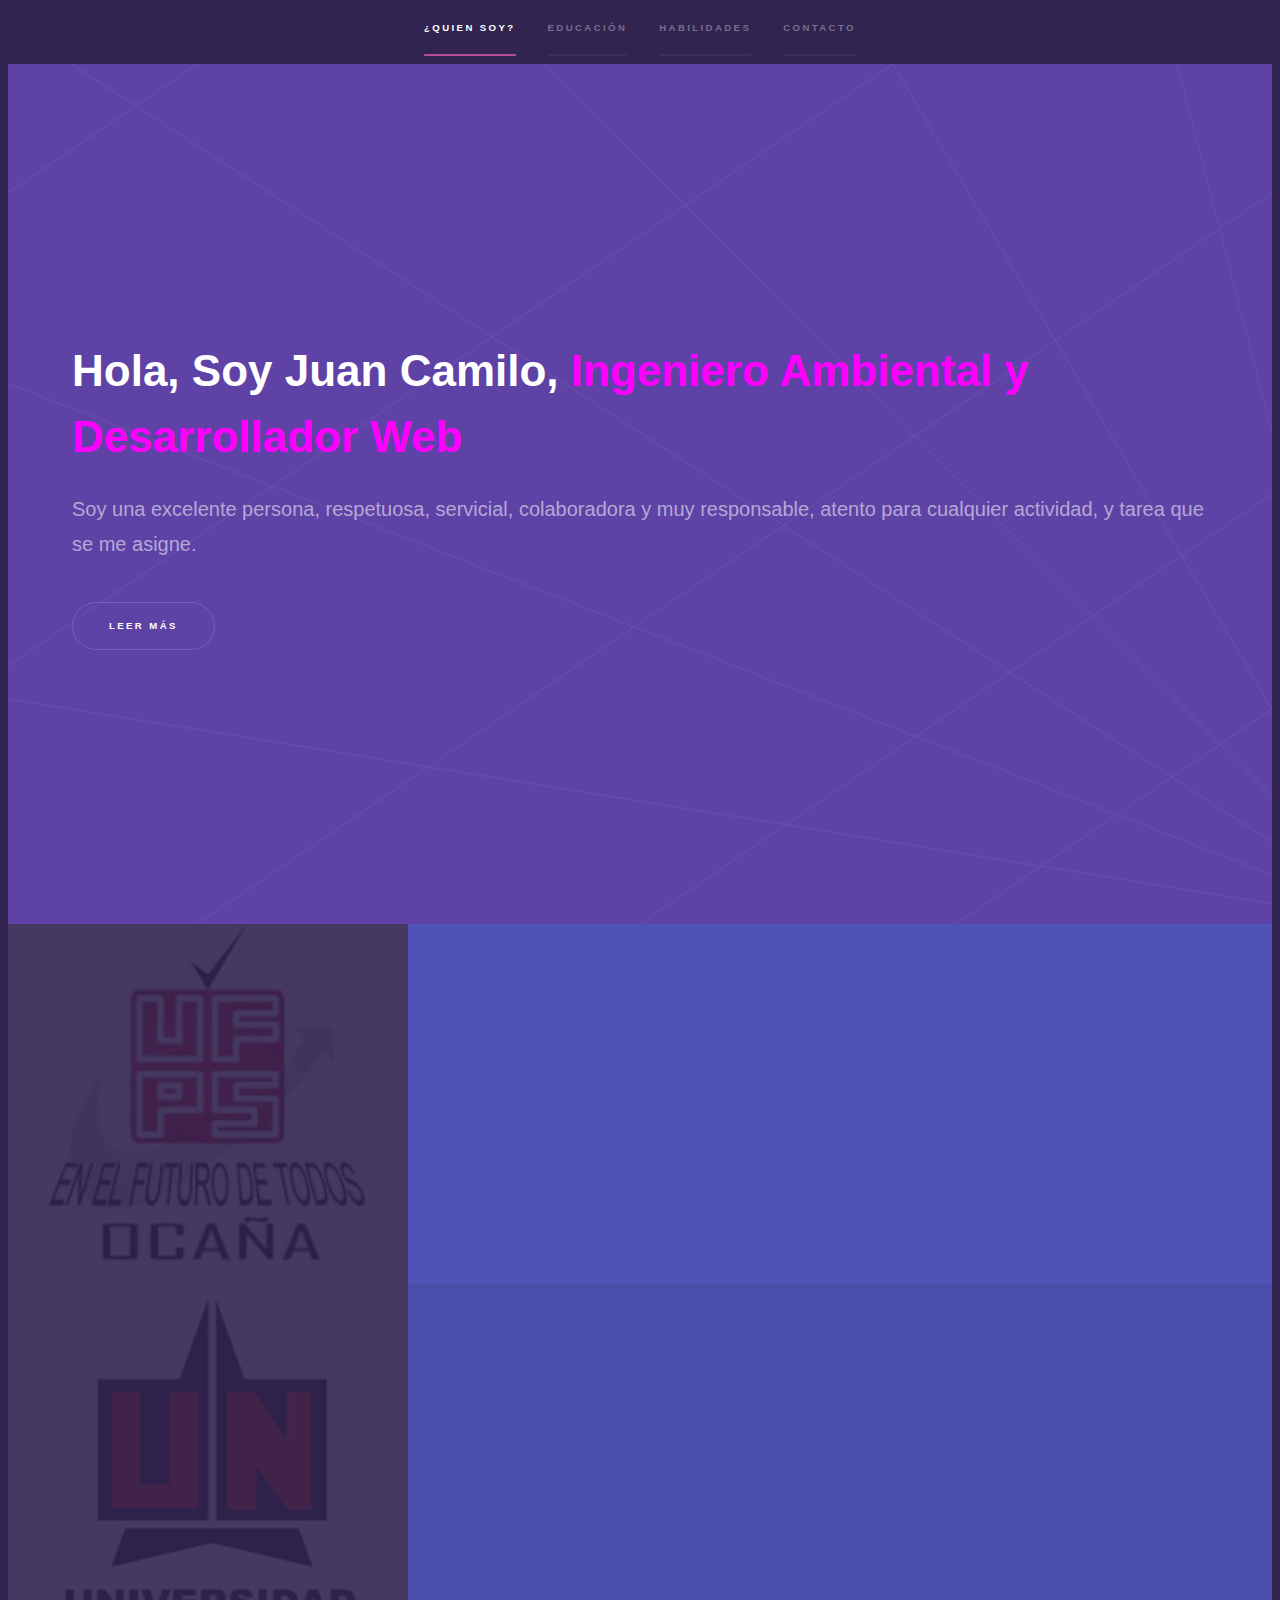
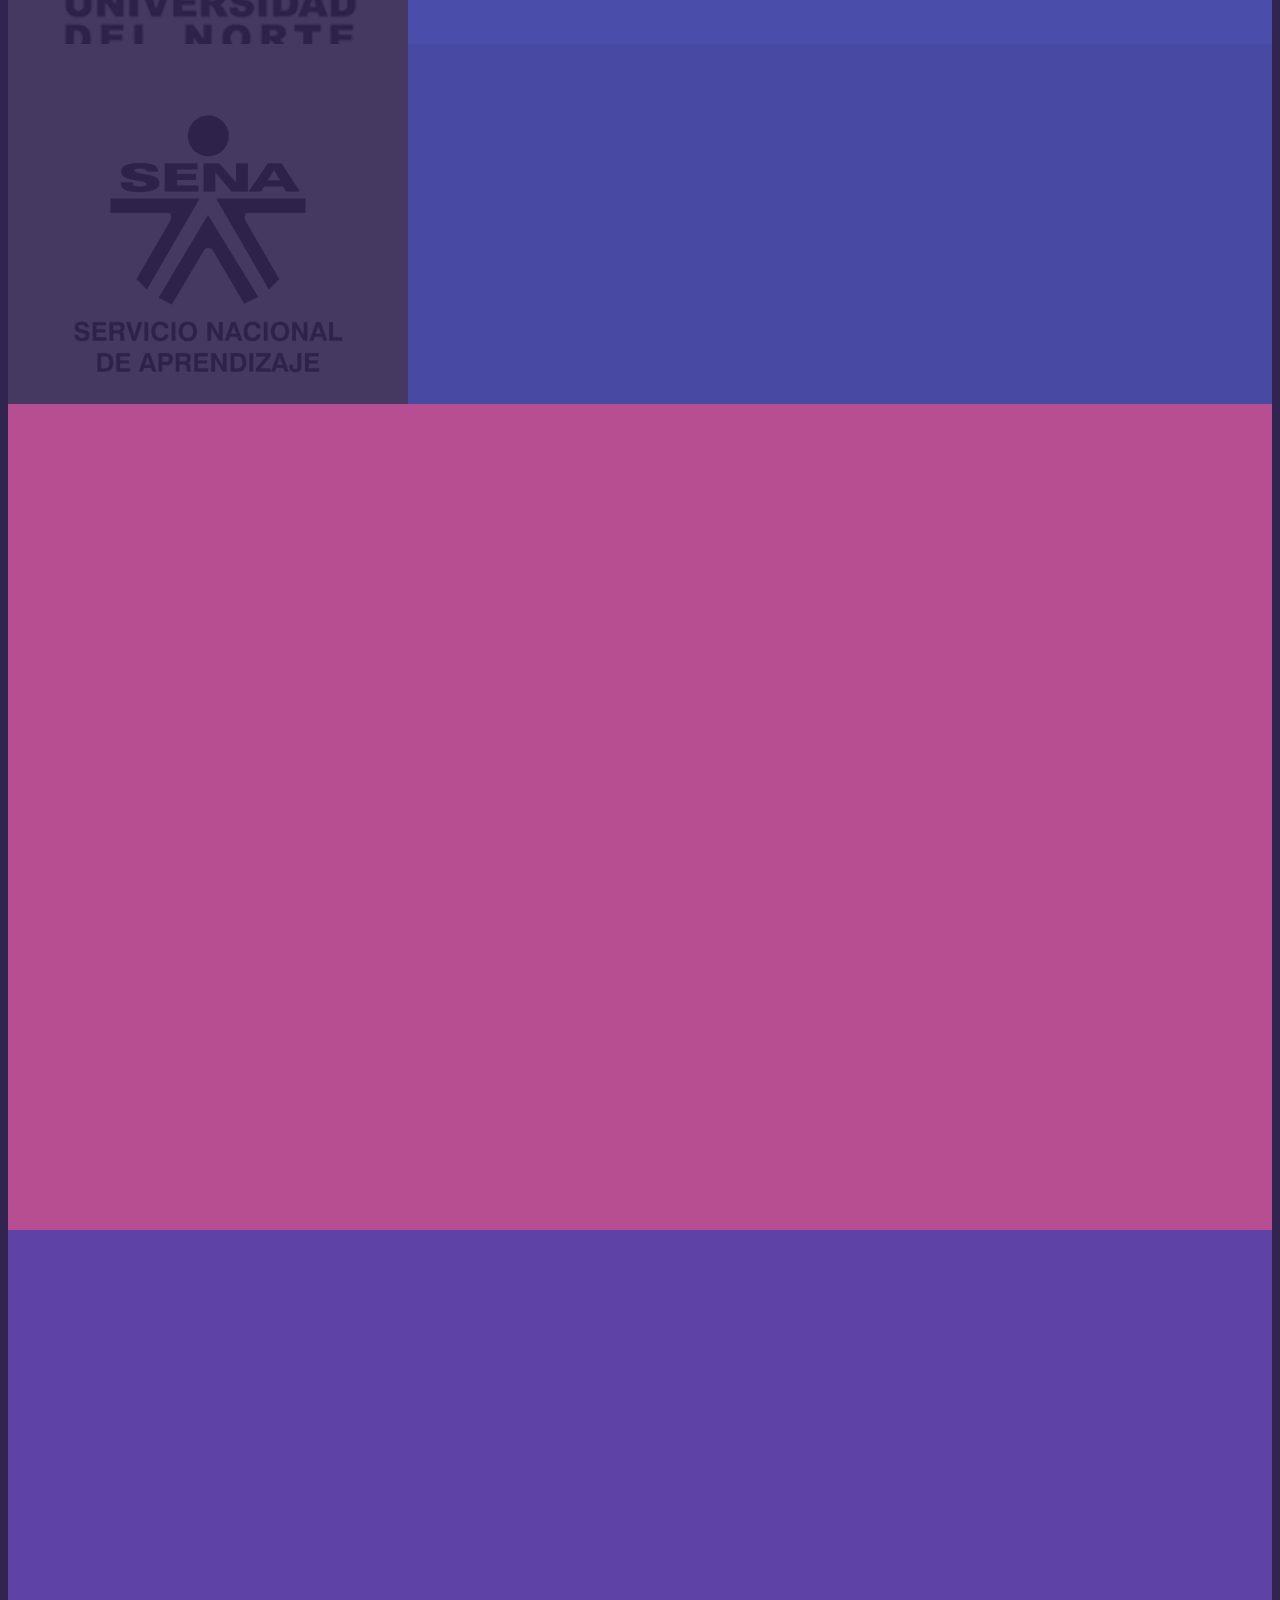
==== commit 700aae22: "Contacto" ====
--- a/index.html
+++ b/index.html
@@ -125,8 +125,12 @@
 				<!-- Three -->
 					<section id="three" class="wrapper style1 fade-up">
 						<div class="inner">
-							<h2>Ponerse en contacto</h2>
-							<p>Información.</p>
+							<h2>Soy un talento disponible</h2>
+							<span>Si me necesitas, buscame!<br />
+								Si crees que me hace falta experiencia estoy dispuesto a apender<br />
+								Si buscas compromiso, creatividad y una persona que se aliniene con tus objetivos organizacionales no dudes en contactarme.
+							</span>
+							<p><!–– form ––></p>
 							<div class="split style1">
 								<section>
 									<form method="post" action="#">
@@ -152,7 +156,7 @@
 								<section>
 									<ul class="contact">
 										<li>
-											<h3>Dirección:</h3>
+											<h3>Dirección</h3>
 											<span>Carrera 22 # 5a-54<br />
 											Barrio Las Palmas<br />
 											Curumaní, Cesar<br />
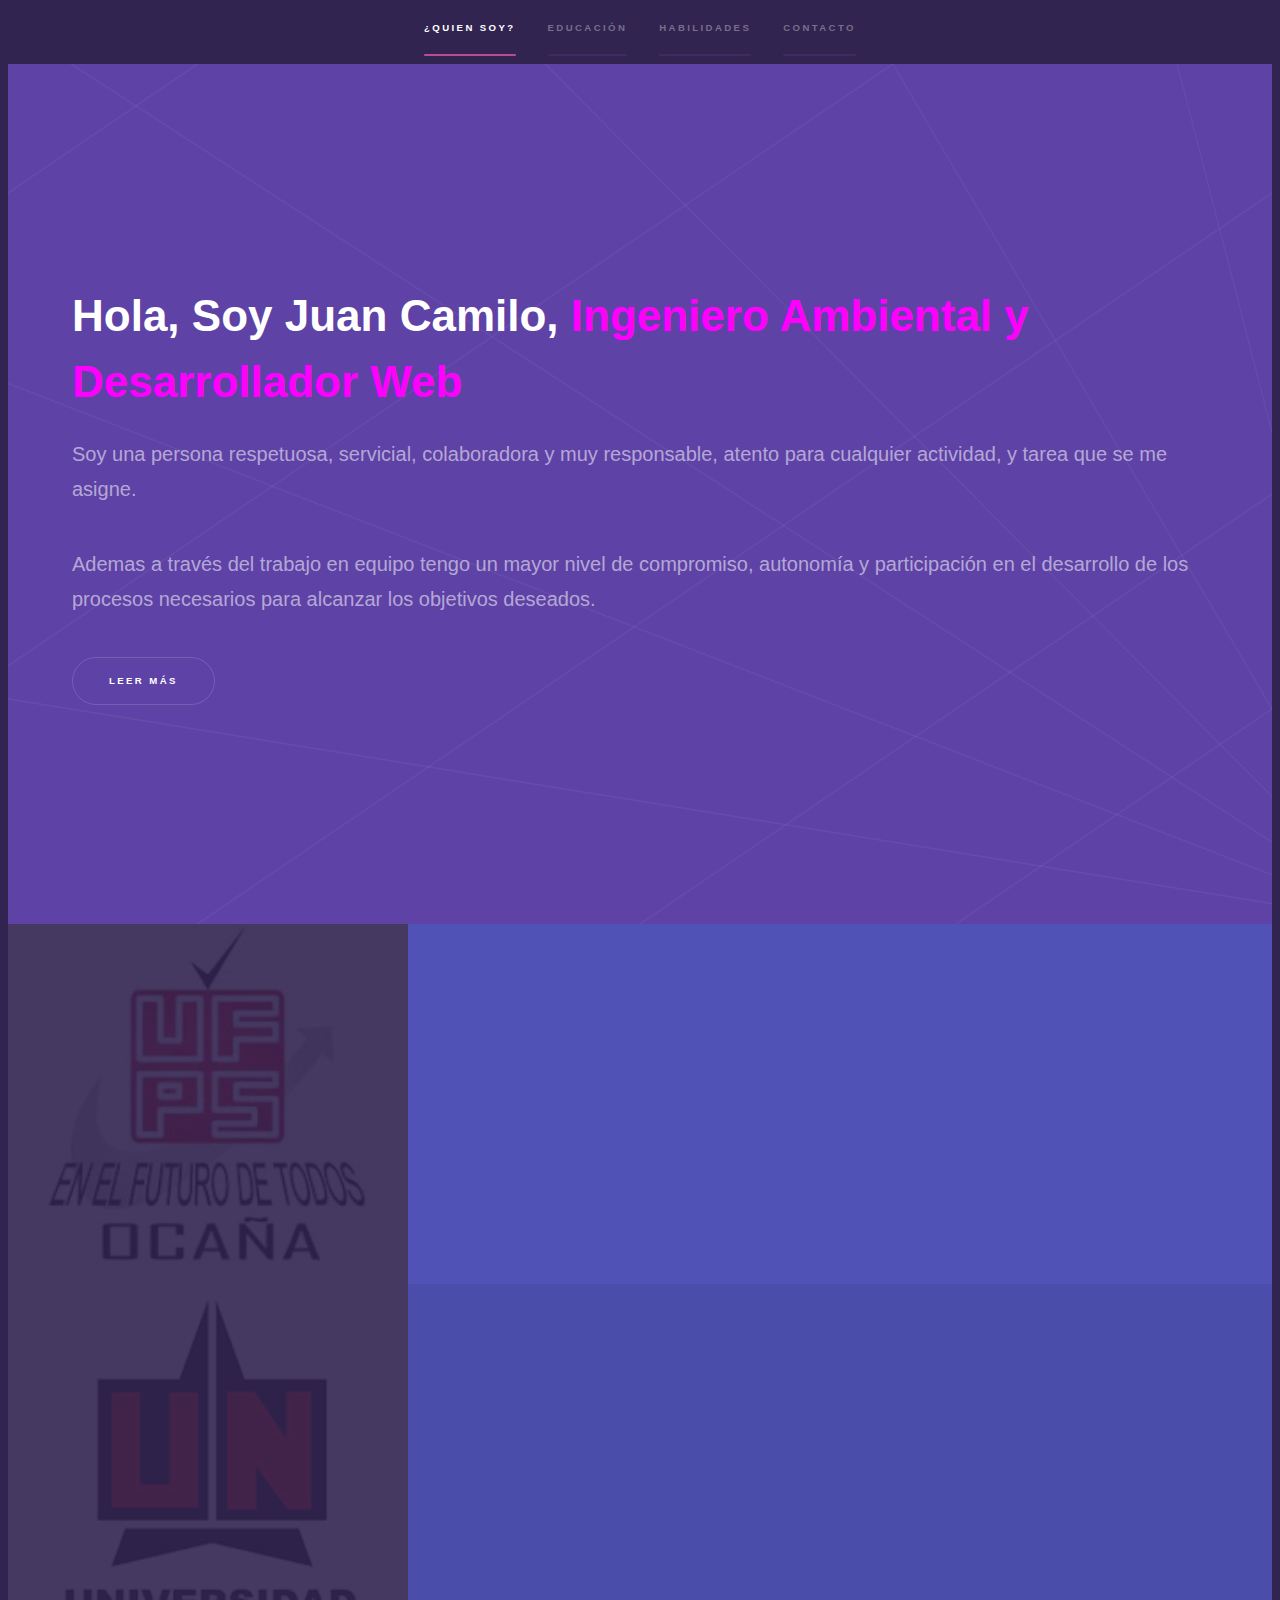
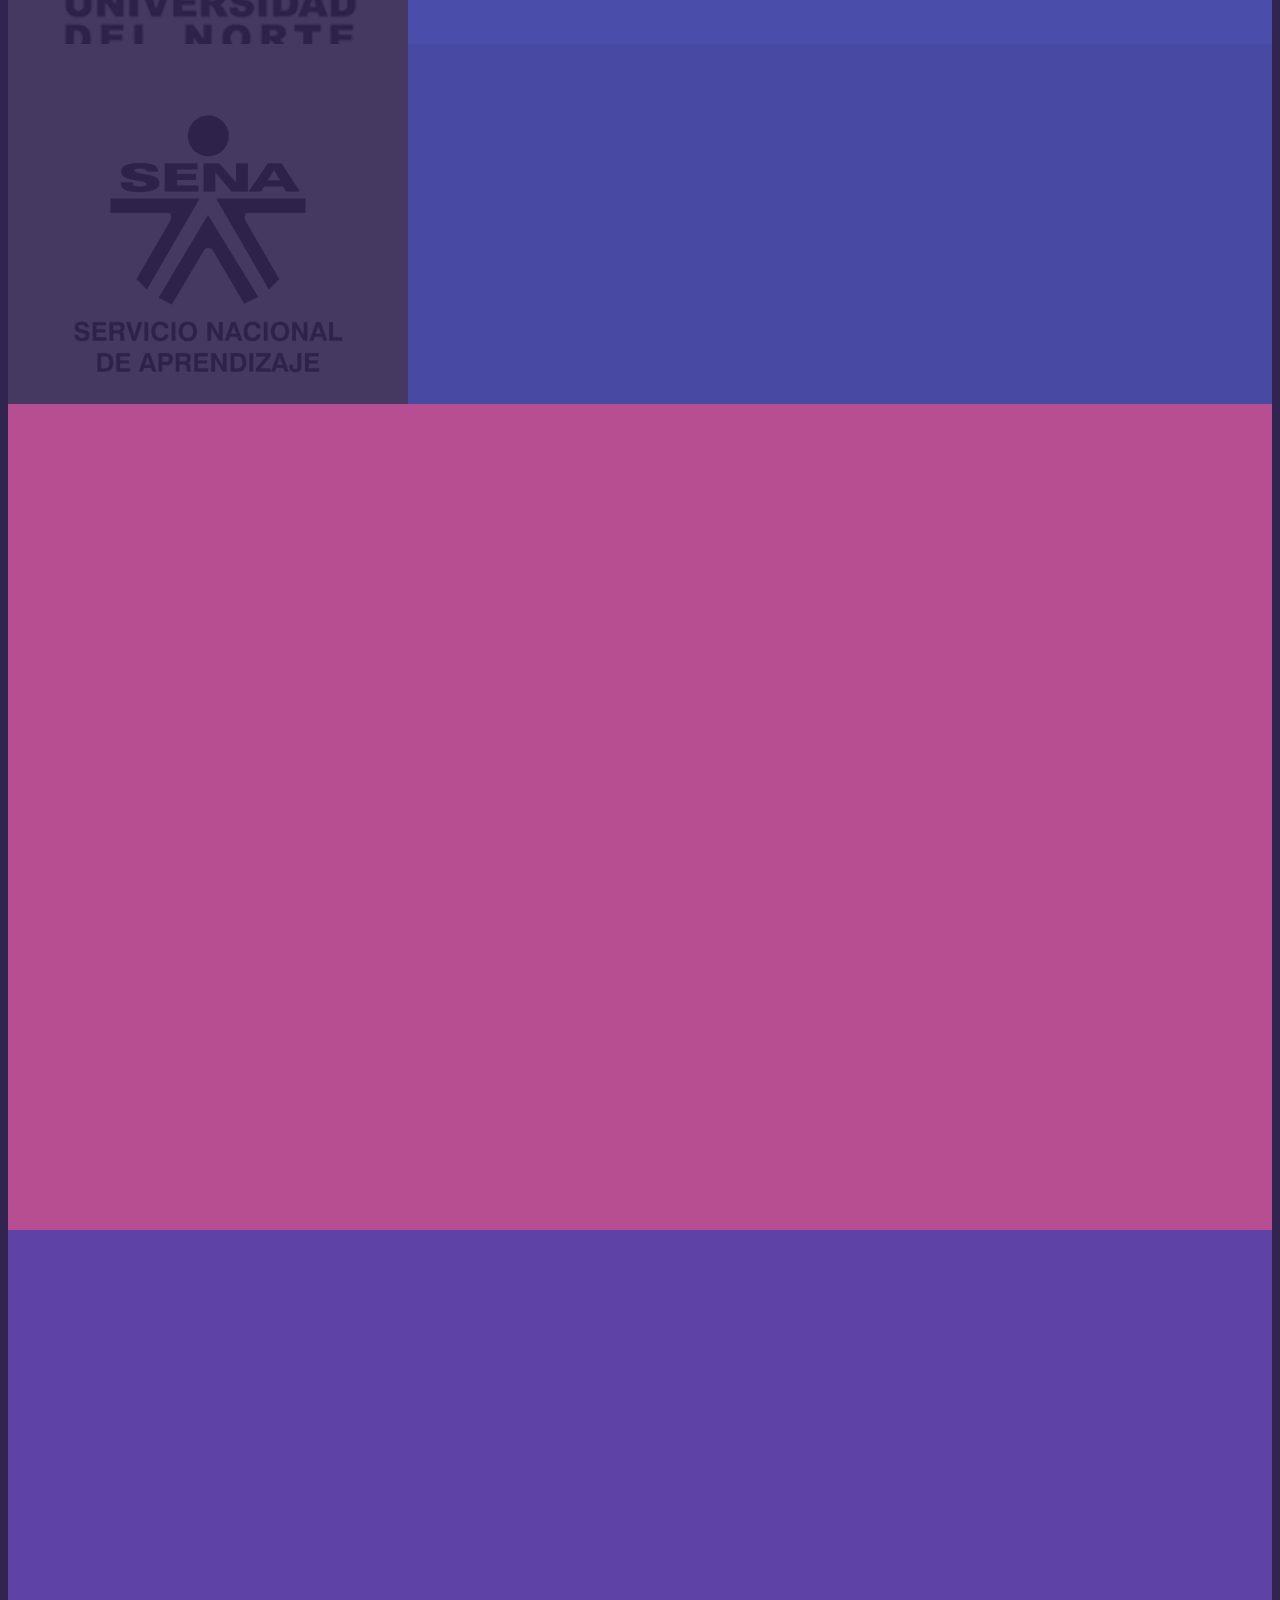
==== commit 06510f29: "Inicio" ====
--- a/index.html
+++ b/index.html
@@ -31,8 +31,8 @@
 					<section id="intro" class="wrapper style1 fullscreen fade-up">
 						<div class="inner">
 							<h1>Hola, Soy Juan Camilo, <span style="color: fuchsia;">Ingeniero Ambiental y Desarrollador Web</span></h1>
-							<p>Soy una excelente persona, respetuosa, servicial, colaboradora y muy responsable, atento para cualquier actividad, y tarea que se me asigne.<a href="http://html5up.net"></a><br />
-							<a href="http://html5up.net/license"></a></p>
+							<p>Soy una persona respetuosa, servicial, colaboradora y muy responsable, atento para cualquier actividad, y tarea que se me asigne.</p>
+							<p>Ademas a través del trabajo en equipo tengo un mayor nivel de compromiso, autonomía y participación en el desarrollo de los procesos necesarios para alcanzar los objetivos deseados.</p>
 							<ul class="actions">
 								<li><a href="#one" class="button scrolly">Leer más</a></li>
 							</ul>
@@ -90,12 +90,12 @@
 										JavaScript<br />
 								</section>
 								<section>
-									<span class="icon solid major fa-lock"></span>
+									<span class="icon solid major fa-check-square"></span>
 									<h3>Framework</h3>
 									<p>Flask</p>
 								</section>
 								<section>
-									<span class="icon solid major fa-cog"></span>
+									<span class="icon solid major fa-desktop"></span>
 									<h3>Programas</h3>
 									<span>Arcgis<br />
 										Visual Studio Code<br />
@@ -103,17 +103,17 @@
 										Team Viewer<br />
 								</section>
 								<section>
-									<span class="icon solid major fa-desktop"></span>
+									<span class="icon solid major fa-plug"></span>
 									<h3>Metodologías Ágiles</h3>
 									<p>Scrum</p>
 								</section>
 								<section>
-									<span class="icon solid major fa-link"></span>
+									<span class="icon solid major fa-language"></span>
 									<h3>Idiomas</h3>
 									<p>Ingles Intermedio</p>
 								</section>
 								<section>
-									<span class="icon major fa-gem"></span>
+									<span class="icon solid major fa-cloud"></span>
 									<h3>Software de control de versiones</h3>
 									<span>GitHub<br />
 									Git<br />
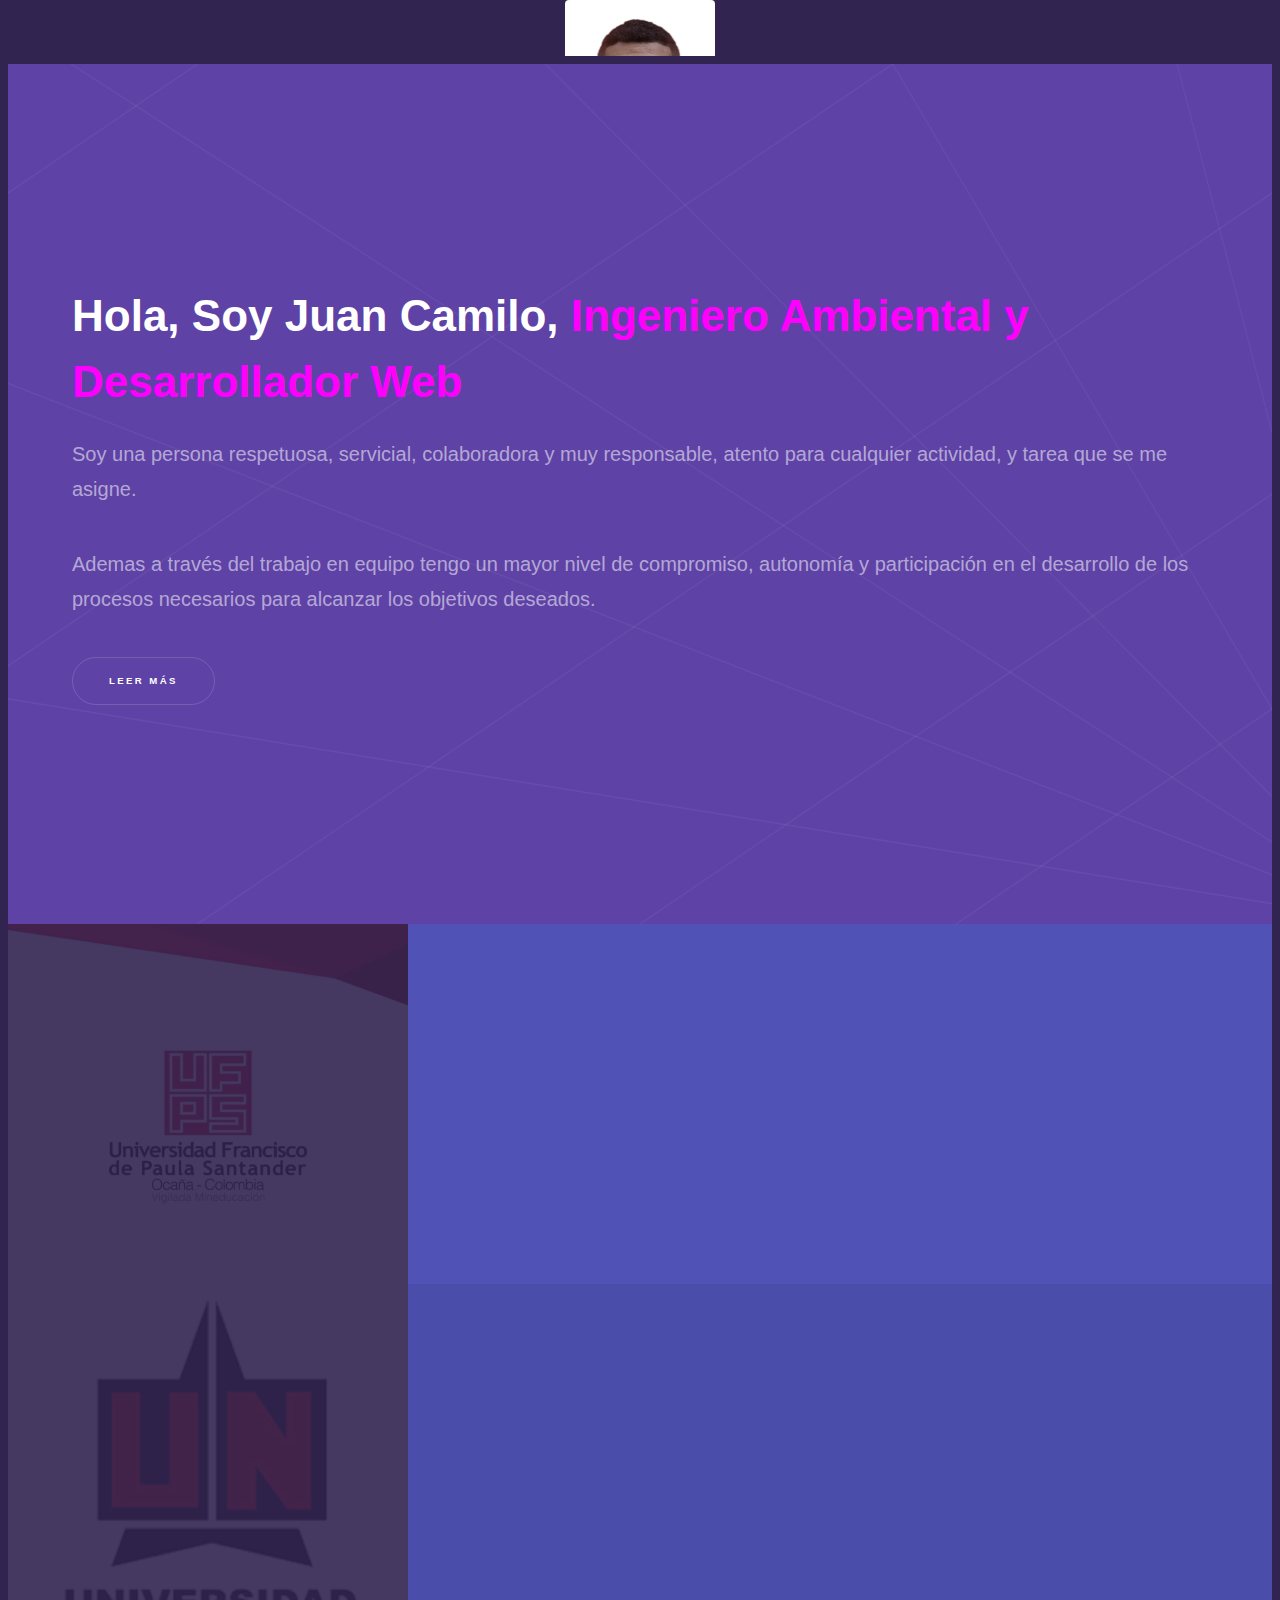
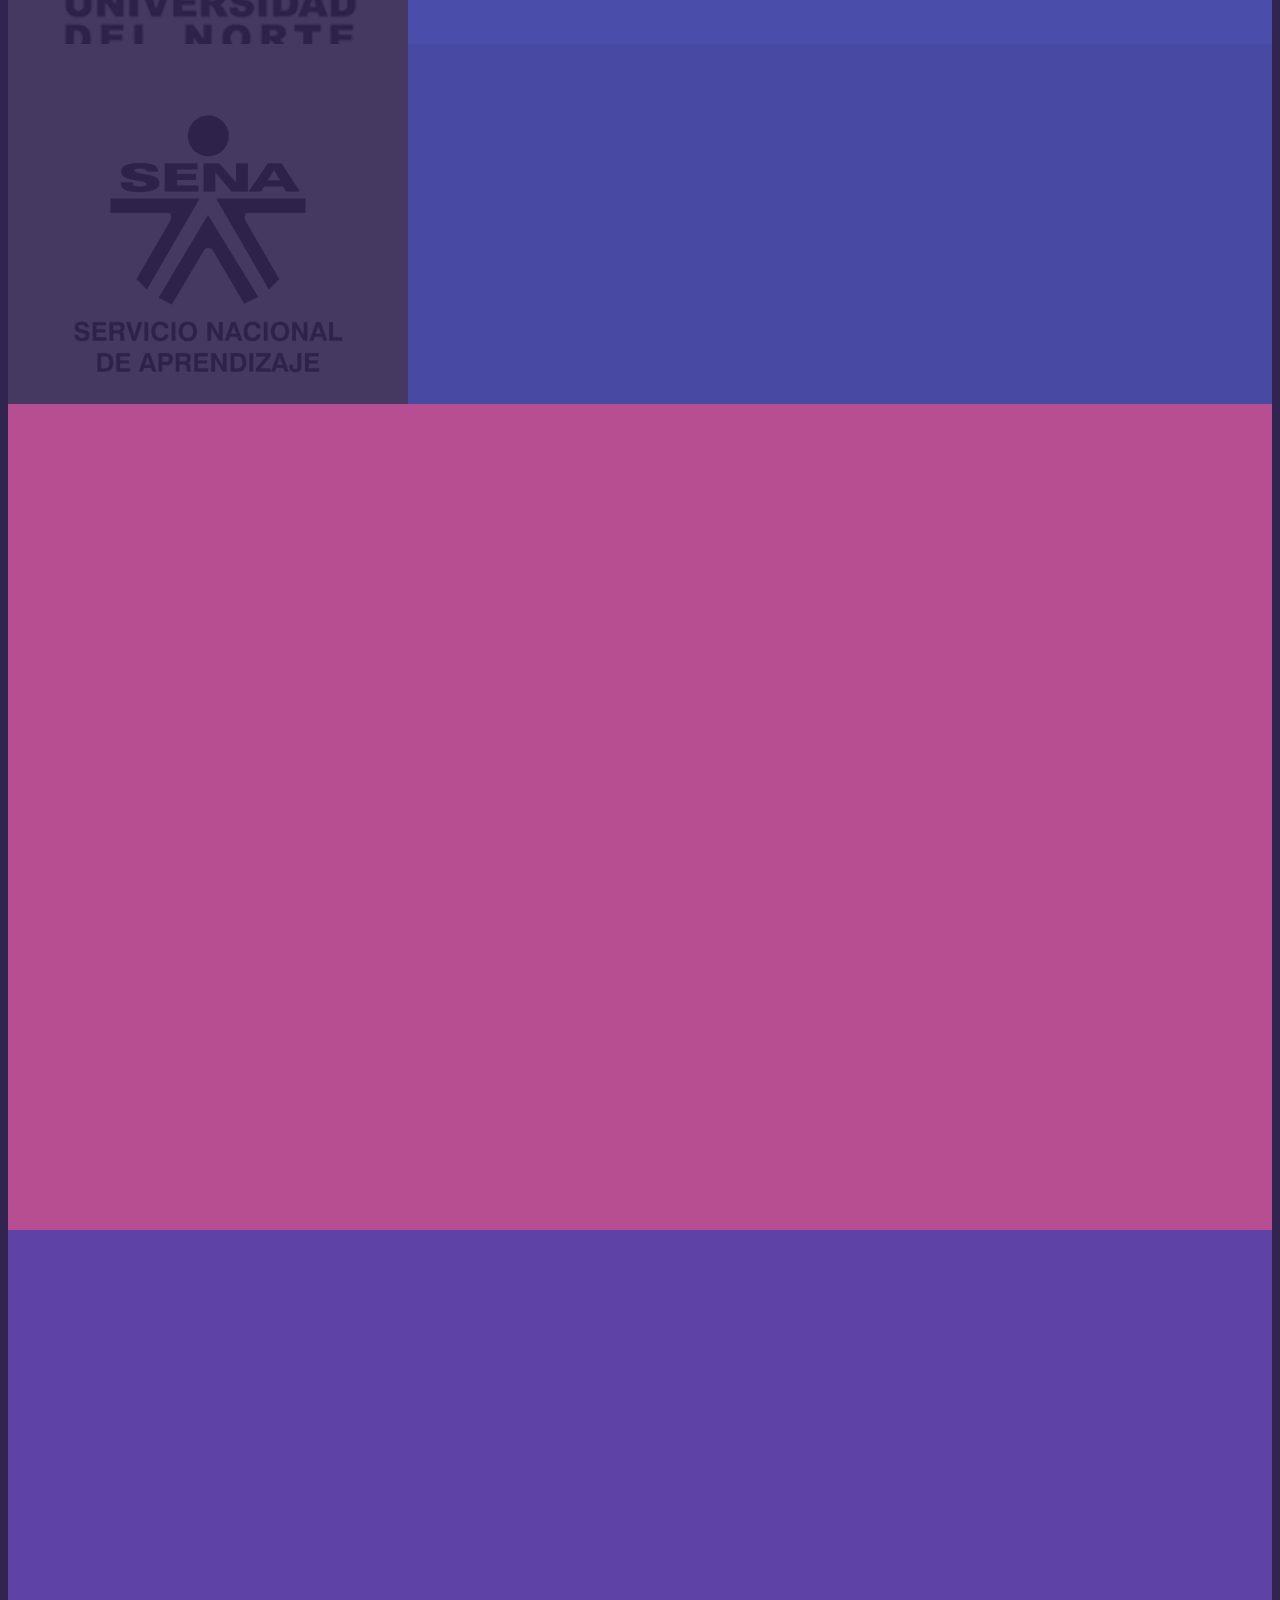
==== commit 63819493: "nuevos cambios" ====
--- a/index.html
+++ b/index.html
@@ -14,6 +14,9 @@
 			<section id="sidebar">
 				<div class="inner">
 					<nav>
+						<div class="image">
+							<img src="images/Yo.jpeg" width="150" height="150">
+						</div>
 						<ul>
 							<li><a href="#intro">¿Quien Soy?</a></li>
 							<li><a href="#one">Educación</a></li>
@@ -42,7 +45,7 @@
 				<!-- One -->
 					<section id="one" class="wrapper style2 spotlights">
 						<section>
-							<a class="image"><img src="images/descarga.jpeg" alt="" data-position="top center" /></a>
+							<a class="image"><img src="images/ufpso.jpg" alt="" data-position="center center" /></a>
 							<div class="content">
 								<div class="inner">
 									<h2>Ingeniería Ambiental</h2>
